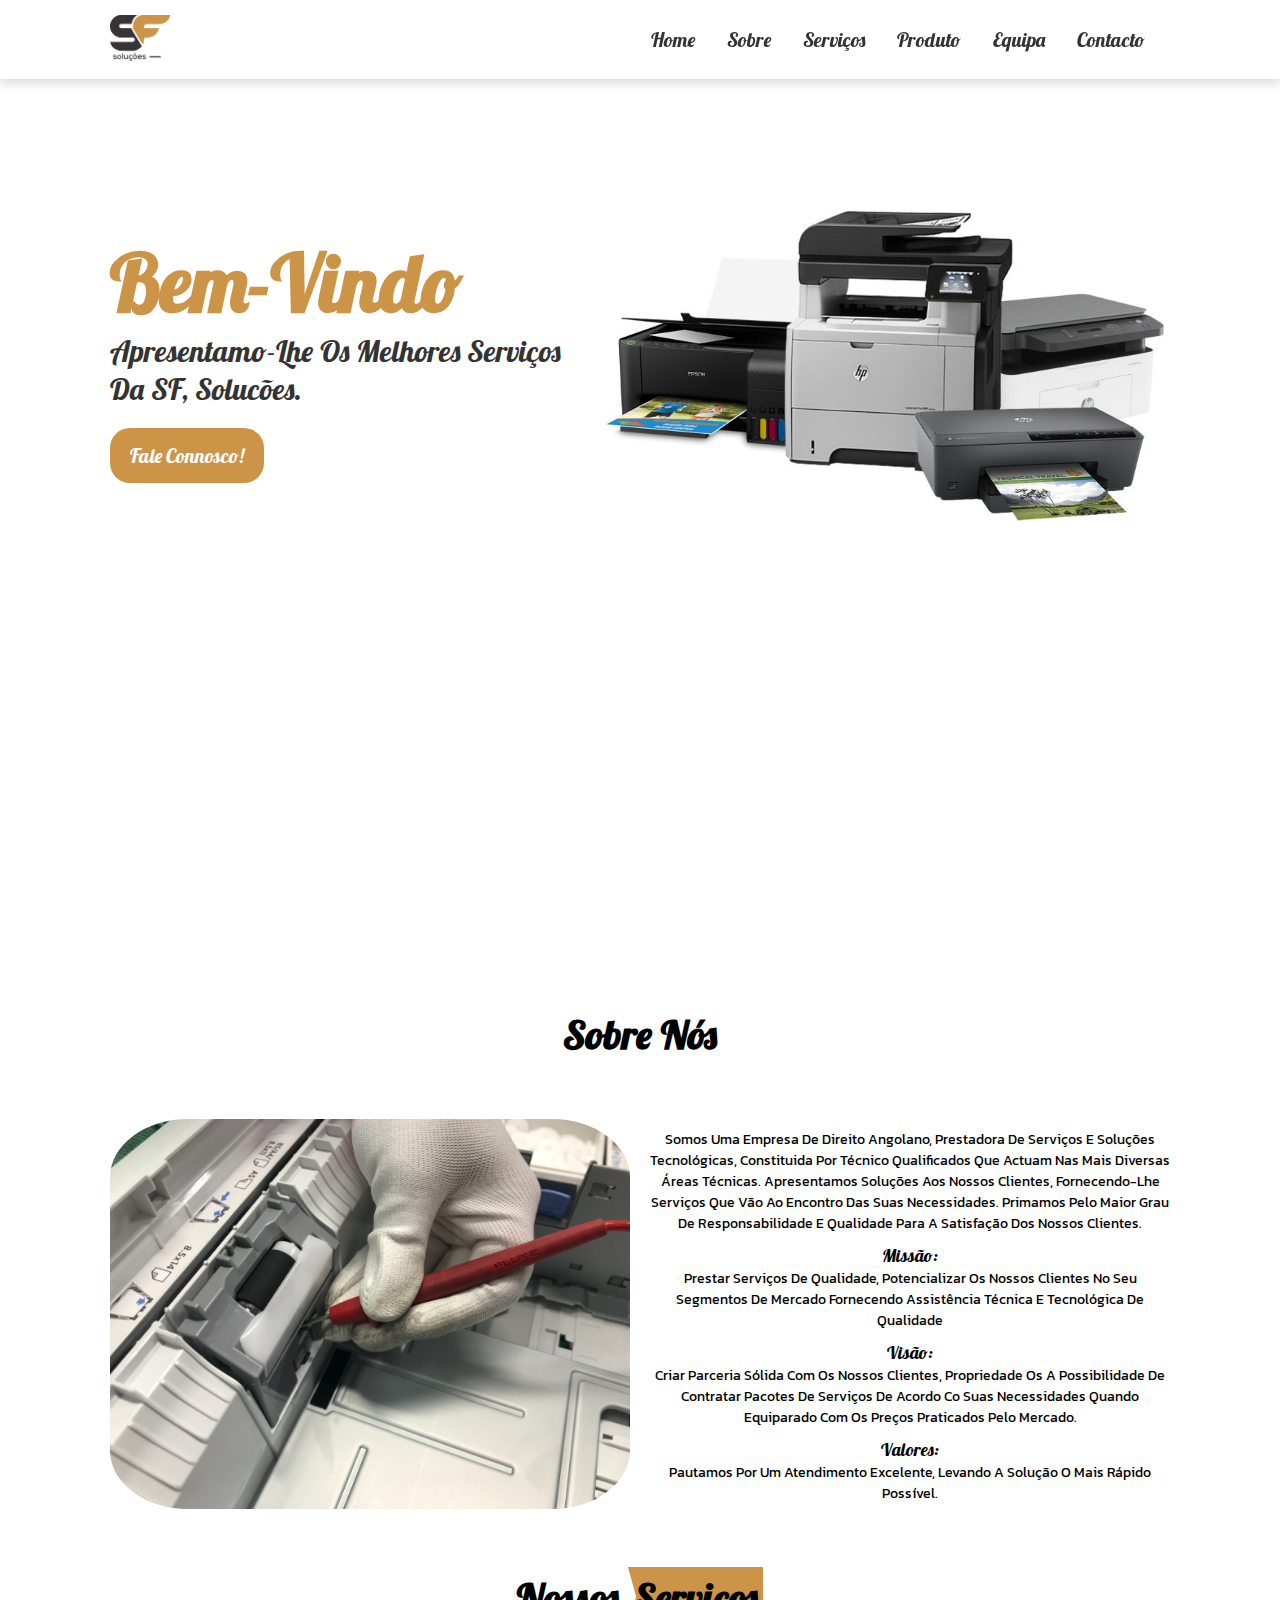
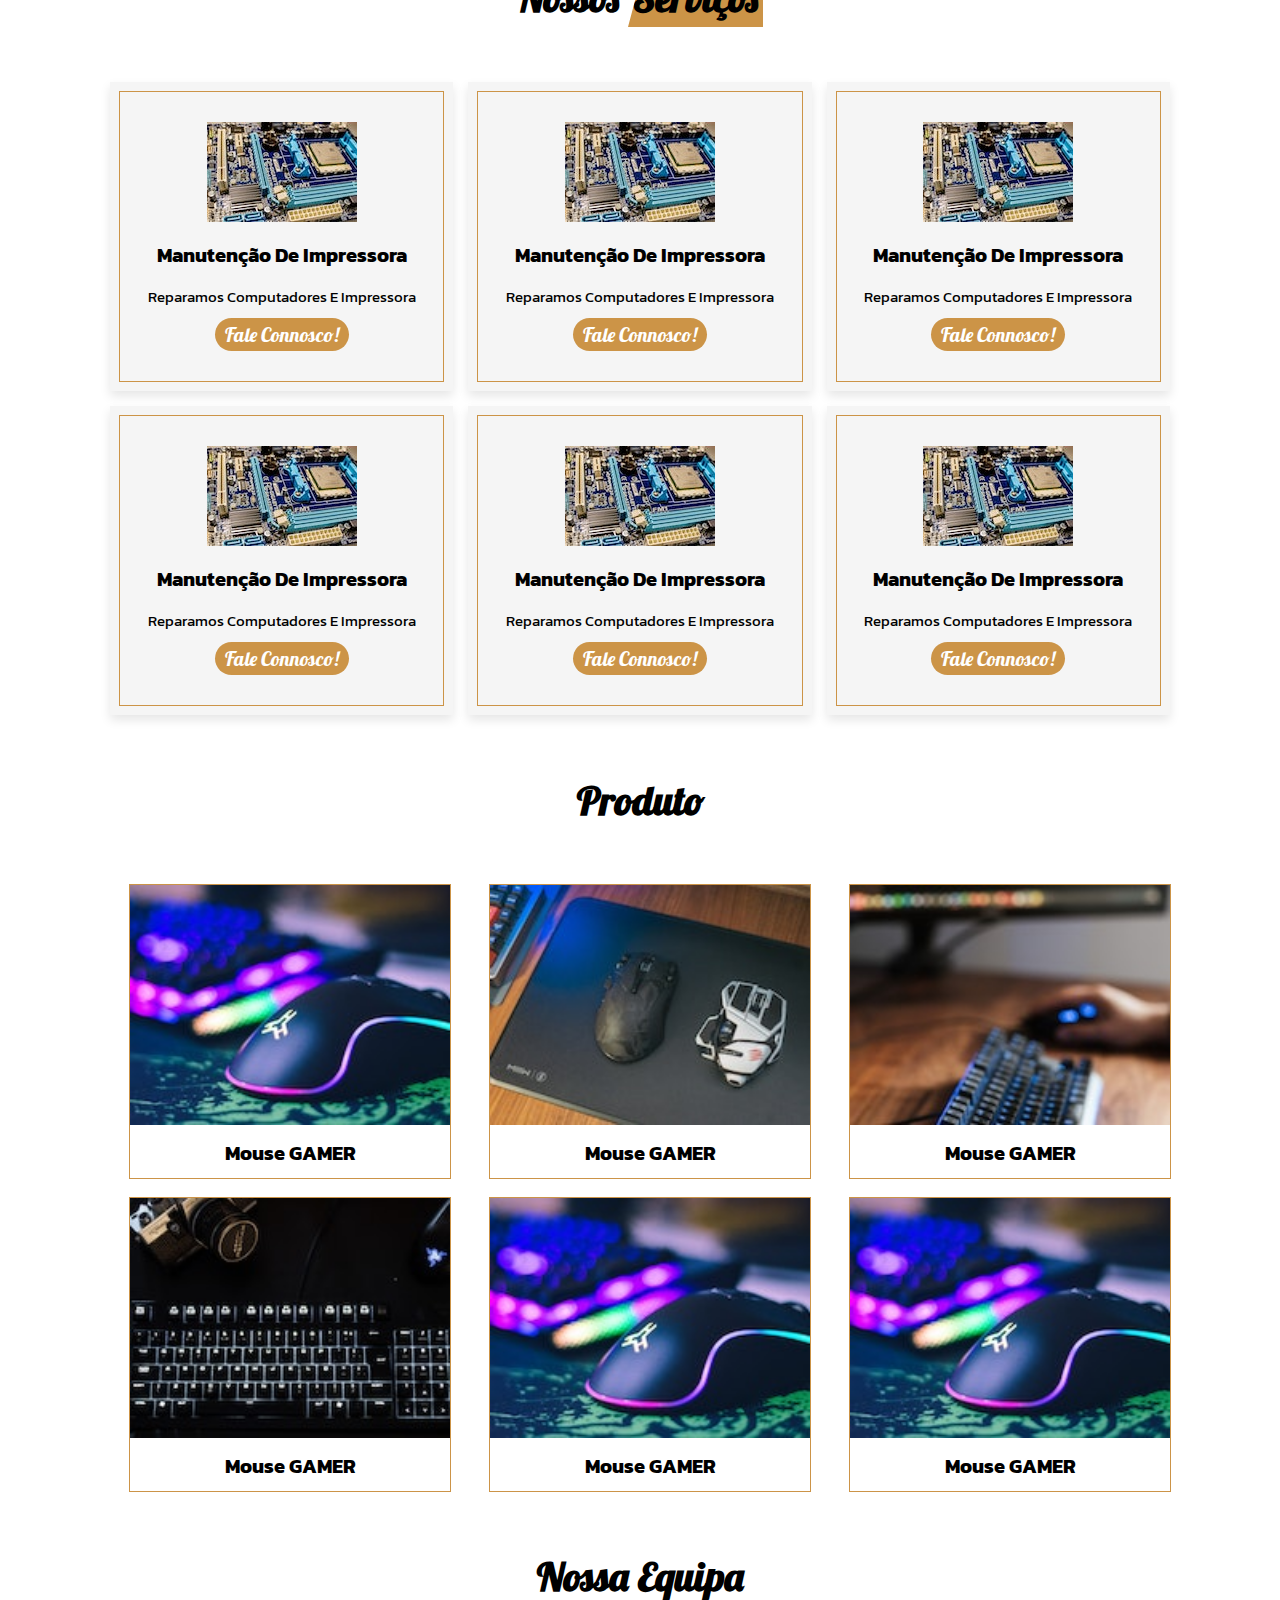
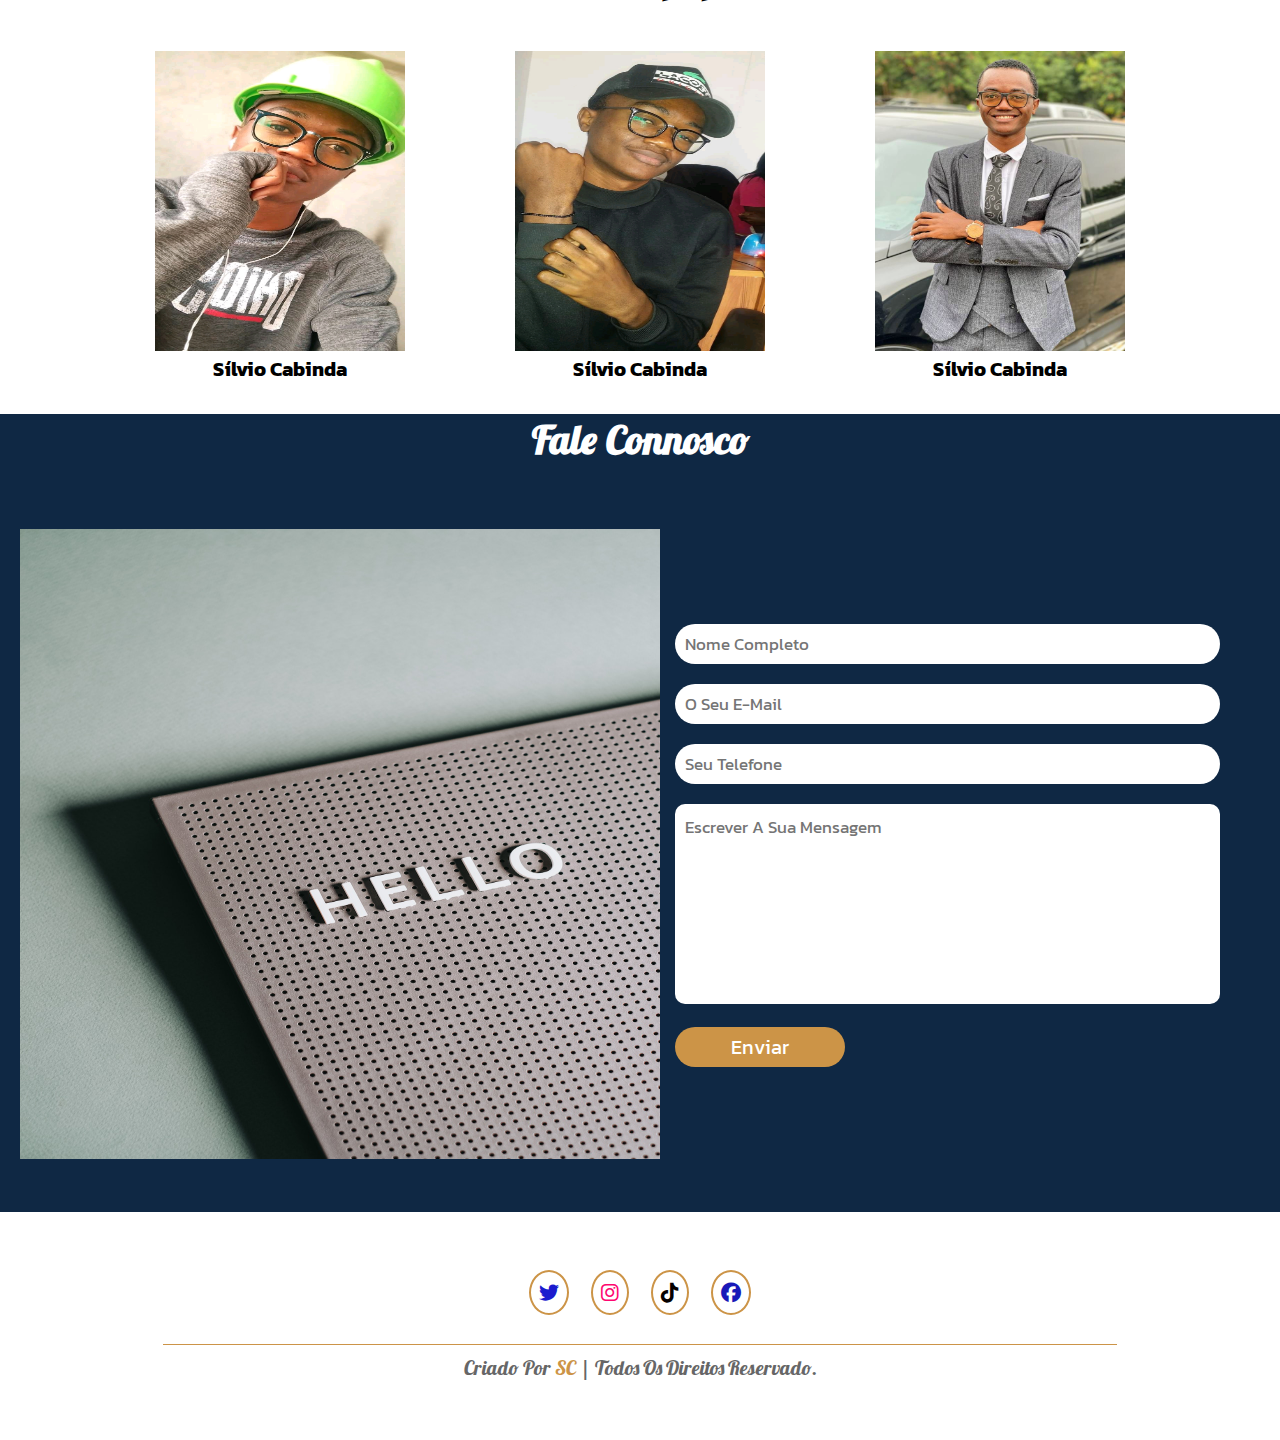
==== index.html @ 0639db9c "renovado" ====
<!DOCTYPE html>
<html lang="pt-br">
<head>
    <meta charset="UTF-8">
    <meta name="viewport" content="width=device-width, initial-scale=1.0">
    <title>SF</title>
    <!--Link para o meu CSS-->
    <link rel="stylesheet" href="style.css">

    <!--link para o meu menu-->
    <link rel="stylesheet" href="https://cdnjs.cloudflare.com/ajax/libs/font-awesome/6.4.2/css/all.min.css">

</head>
<body>
    
<!--Inicio do meu cabeçalho-->
<header class="header">

    <section class="flex">

        <a href="#home"> <img src="img/logo.jpeg" alt="logotipo da empresa"></a>

        <nav class="navbar">
            <a href="#home">Home</a>
            <a href="#sobre">Sobre</a>
            <a href="#servico">Serviços</a>
            <a href="#produto">Produto</a>
            <a href="#equipa">Equipa</a>
            <a href="#contacto">Contacto</a>
        </nav>

        <i id="burguer" class="fa-solid fa-bars"></i>
    </section>

</header>
<!--Fim do meu cabeçalho-->

<!--Inico do meu home-->

<section id="home" class="home">

    <div class="homeb">

        <div class="conteudo">
            <h1>Bem-Vindo</h1>
            <p>Apresentamo-lhe os melhores serviços da SF, solucões.</p>
            <button class="btn">Fale Connosco!</button>
        </div>

        <div class="imagem">
            <img src="img/home.jpg" alt="imagem de impressora">
        </div>
    </div>

</section>

<!--Fim do meu home-->

<!--Início do meu sobre-->

<section id="sobre" class="sobre">

    <h2>Sobre Nós</h2>

    <div class="frase">

        <div class="imagem">
            <img src="img/sobre.jpg" alt="foto de uma impressora">
        </div>
        
        <div class="conteudo">

            <p>
                Somos uma empresa de direito angolano, prestadora de serviços e soluções tecnológicas, constituida por técnico qualificados que actuam nas mais diversas áreas técnicas. Apresentamos soluções aos nossos clientes, fornecendo-lhe serviços que vão ao encontro das suas necessidades. Primamos pelo maior grau de responsabilidade e qualidade para a satisfação dos nossos clientes.
            </p>

            <p>
                <span>missão:</span> <br>Prestar serviços de qualidade, potencializar os nossos clientes no seu segmentos de mercado fornecendo assistência técnica e tecnológica  de qualidade
            </p>

            <p>
                <span>Visão:</span><br> Criar parceria sólida com os nossos clientes, propriedade os a possibilidade de contratar pacotes de serviços de acordo co suas necessidades quando  equiparado com os preços praticados pelo mercado.
            </p>

            <p>
                <span>valores:</span> <br> Pautamos por um atendimento excelente, levando a solução o mais rápido possível.
            </p>
        </div>

    </div>

</section>

<!--Fim do meu sobre-->

<!--Inicio do meu servico-->
<section id="servico" class="servico">

    <h2>Nossos <span>serviços</span></h2>

    <div class="box-container">

        <div class="box">
            <img src="img/placa.jpg" alt="placa de um computador">
            <h3>Manutenção de impressora</h3>
            <p>Reparamos computadores e impressora </p>
            <button>Fale connosco!</button>
        </div>

        <div class="box">
            <img src="img/placa.jpg" alt="placa de um computador">
            <h3>Manutenção de impressora</h3>
            <p>Reparamos computadores e impressora </p>
            <button>Fale connosco!</button>
        </div>

        <div class="box">
            <img src="img/placa.jpg" alt="placa de um computador">
            <h3>Manutenção de impressora</h3>
            <p>Reparamos computadores e impressora </p>
            <button>Fale connosco!</button>
        </div>

        <div class="box">
            <img src="img/placa.jpg" alt="placa de um computador">
            <h3>Manutenção de impressora</h3>
            <p>Reparamos computadores e impressora </p>
            <button>Fale connosco!</button>
        </div>

        <div class="box">
            <img src="img/placa.jpg" alt="placa de um computador">
            <h3>Manutenção de impressora</h3>
            <p>Reparamos computadores e impressora </p>
            <button>Fale connosco!</button>
        </div>

        <div class="box">
            <img src="img/placa.jpg" alt="placa de um computador">
            <h3>Manutenção de impressora</h3>
            <p>Reparamos computadores e impressora </p>
            <button>Fale connosco!</button>
        </div>
    </div>
</section>
<!--Fim do meu servico-->

<!--inicio do meu produto-->
<section id="produto" class="produto">

    <h2>Produto</h2>

    <div class="box-container">

        <div class="box">
            <img src="img/mouse 1.jpg" alt="foto de mouse">
            <h3>Mouse GAMER</h3>
        </div>

        <div class="box">
            <img src="img/mouse 2.jpg" alt="foto de mouse">
            <h3>Mouse GAMER</h3>
        </div>

        <div class="box">
            <img src="img/teclado.jpg" alt="foto de mouse">
            <h3>Mouse GAMER</h3>
        </div>

        <div class="box">
            <img src="img/teclado 1.jpg" alt="foto de mouse">
            <h3>Mouse GAMER</h3>
        </div>

        <div class="box">
            <img src="img/mouse 1.jpg" alt="foto de mouse">
            <h3>Mouse GAMER</h3>
        </div>

        <div class="box">
            <img src="img/mouse 1.jpg" alt="foto de mouse">
            <h3>Mouse GAMER</h3>
        </div>
    </div>
</section>
<!--fim do meu produto-->

<!--inicio da minha equipa-->

<section id="equipa" class="equipa">

    <h2>Nossa Equipa</h2>

    <div class="box-container">

        <div class="box">
            <img src="img/cabinda.jpg" alt="foto do cabinda">
            <h3>Sílvio Cabinda</h3>
        </div>

        <div class="box">
            <img src="img/joao.jpg" alt="foto do cabinda">
            <h3>Sílvio Cabinda</h3>
        </div>

        <div class="box">
            <img src="img/silvio.jpg" alt="foto do cabinda">
            <h3>Sílvio Cabinda</h3>
        </div>
    </div>
</section>
<!--fim da minha equipa-->

<!--inicio do meu contacto-->
<main id="contacto" class="contacto">

    <h2>Fale connosco</h2>

    <div class="box-container">

        <div class="imagem">
            <img src="img/hello.jpg" alt="foto de olá">
        </div>

        <div class="fale">

            <form action="">
                <input type="text" name="nome" placeholder="Nome completo" autocomplete="off">
                <input type="email" name="e-mail" placeholder="o seu e-mail" autocomplete="off">
                <input type="number" name="numero" placeholder="seu telefone" autocomplete="0ff">
                <textarea name="mensagem" cols="30" rows="10" placeholder="escrever a sua mensagem" autocomplete="off"></textarea>
                <input type="submit" value="enviar">
            </form>

        </div>
    </div>
</main>
<!--fim do meu contacto-->

<section class="footer">

    <div class="icons">
        <a href="#"><i class="fa-brands fa-twitter"></i></a>
        <a href="#"><i class="fa-brands fa-instagram"></i></a>
        <a href="#"><i class="fa-brands fa-tiktok"></i></a>
        <a href="#"><i class="fa-brands fa-facebook"></i></a>
    </div>
    
    <div class="credito">Criado por <span>SC</span> | Todos os direitos reservado.</div>
</section>


















    <!--Link para o javascript-->
    <script src="js/script.js"></script>
</body>
</html>
---- style.css ----
@charset "UTF-8";

@import url('https://fonts.googleapis.com/css2?family=Kanit:ital,wght@0,400;1,300&family=Lobster&family=Merienda:wght@700&family=Pacifico&family=Poppins:wght@300&display=swap');

:root {
    --preto: #333;
    --castanho: #cc9447;
    --branco: #ffffff;
    --border: .2rem solid var(--castanho);
    --ciba: .3rem solid var(--preto);
    --sombra: 0 .5rem 1rem rgba(0, 0, 0, 0.137);
}

* {
    margin: 0; padding: 0;
    box-sizing: border-box;
    outline: none; border: none;
    text-decoration: none;
    text-transform: capitalize;
    font-family: 'Lobster', cursive;
}

*::selection {
    background-color: var(--castanho);
    color: var(--branco);
}

::-webkit-scrollbar {
    height: 2rem;
    width: 1rem;
}

::-webkit-scrollbar-track {
    background-color: transparent;
}

::-webkit-scrollbar-thumb {
    background-color: var(--branco);
}

html {
    font-size: 62.5%;
    overflow-x: hidden;
    scroll-behavior: smooth;
    scroll-padding-top: 6rem;
}

section {
    padding: 3rem 2rem;
    max-width: 1100px;
    margin: 0 auto;
}

.btn {
    display: block;
    background-color: var(--castanho);
    padding: 1.5rem 2rem;
    font-size: 2rem;
    text-align: center;
    margin-top: 2rem;
    cursor: pointer;
}

.btn:hover {
    background-color: var(--branco);
}

.header {
    position: sticky;
    top: 0; left: 0; right: 0;
    background-color: var(--branco);
    box-shadow: var(--sombra);
    z-index: 1111;
}

.header .flex {
    display: flex;
    align-items: center;
    justify-content: space-between;
    position: relative;
    padding: 1.5rem 2rem;
}

.header .flex a img {
    height: 4.6rem;
}

.header .flex .navbar a {
    color: var(--preto);
    font-size: 2rem;
    margin-right: 2rem;
    padding: .5rem;
}

.header .flex .navbar a:hover {
    text-decoration: underline;
    transition: .2s linear ;
    color: var(--castanho);
}

#burguer {
    display: none;
    font-size: 2.4rem;
    cursor: pointer;
    color: var(--preto);
    transition: 2s all;
}

.home {
    height: 100vh;
}

.home .homeb {
    display: flex;
    flex-wrap: wrap;
    gap: 1.5rem;
    align-items: center;
}

.home .homeb .conteudo {
    flex: 1 1 40rem;
    padding-top: 7.5rem;
}

.home .homeb .conteudo h1 {
    color: var(--castanho);
    font-size: 8rem;
}

.home .homeb .conteudo p {
    color: var(--preto);
    font-size: 3rem;
}

.home .homeb .imagem {
    flex: 1 1 50rem;
    padding-top: 7.5rem;
}

.home .homeb .imagem img {
    margin-top: 2rem;
    width: 100%;
    animation: float 4s linear infinite;
}

@keyframes float {
    0%, 100%{
        transform: translateY(0rem);
    }
    50% {
        transform: translateY(3rem);
    }
}

.icon a:nth-child(3) {
    color: #050000;
}

.home .icon a:hover {
    color: var(--castanho);
}

.sobre .frase {
    display: flex;
    flex-wrap: wrap;
    text-align: center;
    gap: 2rem;
}

.sobre h2 {
    text-align: center;
    font-size: 4rem;
    margin-top: 0;
    margin-bottom: 6rem;
}

.sobre .frase .imagem {
    flex: 1 1 40rem;
}

.sobre .frase .imagem img {
    width: 100%;
    border-radius: 15%;
}

.sobre .frase .conteudo {
    flex: 1 1 40rem;
}

.sobre .frase .conteudo p {
    margin-top: 1rem;
    font-size: 1.4rem;
    font-family: 'Kanit', sans-serif;
}

.sobre .frase .conteudo p span {
    font-weight: 300;
    font-size: 1.8rem;
}

.servico h2 {
    text-align: center;
    font-size: 4rem;
    margin-top: 0;
    margin-bottom: 6rem;
}

.servico h2 span {
    background-color: var(--castanho);
    padding: .5rem;
    clip-path: polygon(100% 0, 100% 50%, 100% 100%, 0 100%, 6% 49%, 0 0);
}

.servico .box-container {
    display: grid;
    grid-template-columns: repeat(auto-fit, minmax(30rem, 1fr));
    gap: 1.5rem
}

.servico .box-container .box {
    padding: 3rem 2rem;
    background-color: whitesmoke;
    outline: .1rem solid var(--castanho);
    outline-offset: -1rem;
    text-align: center;
    box-shadow: 0 .5rem 1rem rgba(0,0,0,0.1);
    padding: 4rem 3rem;
}

.servico .box-container .box:hover {
    outline: .2rem solid var(--preto);
    outline-offset: 0rem;
    border-radius: 1rem;
}

.servico .box-container .box img {
    font-size: .5rem;
}

.servico .box-container .box h3 {
    font-size: 2rem;
    font-family: 'Kanit', sans-serif;
    margin: 1.5rem 0;
}

.servico .box-container .box p {
    font-size: 1.5rem;
    font-family: 'Kanit', sans-serif;
}

button {
    display: inline-block;
    border: none;
    margin-top: 1rem;
    background-color: var(--castanho);
    font-size: 2rem;
    padding: .4rem 1rem;
    cursor: pointer;
    color: var(--branco);
    border-radius: 2rem;
}

button:hover {
    color: var(--preto);
    background-color: var(--branco);
}

.produto h2 {
    text-align: center;
    font-size: 4rem;
    margin-top: 0;
    margin-bottom: 6rem;
}

.produto .box-container {
    display: grid;
    grid-template-columns: repeat(auto-fit, minmax(30rem, 1fr));
    text-align: center;
    gap: 2rem;
}

.produto .box-container .box {
    margin-left: 2rem;
    outline: .1rem solid var(--castanho);
}

.produto .box-container .box:hover {
    height: 100%;
}

.produto .box-container .box img {
    width: 100%;
}

.produto .box-container .box h3 {
    margin: 1rem;
    font-size: 2rem;
    font-family: 'Kanit', sans-serif;
}

.equipa h2 {
    text-align: center;
    font-size: 4rem;
    margin-top: 0;
    margin-bottom: 5rem;
}

.equipa .box-container {
    display: grid;
    grid-template-columns: repeat(auto-fill, minmax(30rem, 1fr));
    text-align: center;
    gap: 2rem;
}

.equipa .box-container .box img {
    font-size: 3rem;
    height: 30rem;
    width: 25rem;
}

.equipa .box-container .box h3 {
    font-size: 2rem;
    font-family: 'Kanit', sans-serif;
}

.contacto {
    background: #0f2844;
    width: 100%;
}

.contacto h2 {
    text-align: center;
    font-size: 4rem;
    margin-top: 0;
    margin-bottom: 1.5rem;
    color: var(--branco);
}

.contacto .box-container {
    display: flex;
    align-items: center;
    justify-content: center;
    padding: 5rem 0;
    margin-left: 2rem;
    gap: 1.5rem;
}

.contacto .box-container .imagem img {
    height: 70vh;
    width: 50vw;
}

.contacto .box-container .fale {
    width: 50%;
    padding-right: 6rem;
}

.contacto .box-container .fale input, textarea {
    height: 4rem;
    width: 100%;
    background: var(--branco);
    border: none;
    border-radius: 5rem;
    padding: 0 1rem;
    margin: 1rem 0;
    color: var(--castanho);
    font-size: 1.7rem;
    font-family: 'Kanit', sans-serif;
    transition: .2s linear;
}

.contacto .box-container .fale input:focus, textarea:focus {
    border: .2rem solid var(--castanho);
}

.contacto .box-container .fale textarea {
    height: 20rem;
    border-radius: 1rem;
    padding: 1rem;
    resize: none;
}

.contacto .box-container .fale input[type="submit"] {
    width: 17rem;
    background-color: var(--castanho);
    color: var(--branco);
    font-size: 2rem;
    transition: .2s;
    cursor: pointer;
    text-align: center;
}

.footer {
    text-align: center;
}

.footer .icons {
    padding: 3rem 0;
}

.footer .icons a {
    height: 4.5rem;
    width: 4.5rem;
    line-height: 4.2rem;
    text-align: center;
    border-radius: 50%;
    color: var(--castanho);
    border: .2rem solid var(--castanho);
    font-size: 2rem;
    margin: 0 1rem;
    padding: .8rem;
    transition: .2s linear;
}

.footer .icons a:nth-child(1) {
    color: #1b1bce;
}

.footer .icons a:nth-child(2) {
    color: #fe066f;
}

.footer .icons a:nth-child(3) {
    color: #050000;
}

.footer .icons a:nth-child(4) {
    color: #1919b8;
}

.footer .credito {
    font-size: 2rem;
    border-top: .1rem solid var(--castanho);
    margin: 0 auto;
    margin-bottom: 2rem;
    color: #666;
    width: 90%;
    padding: 1rem 0;
}

.footer .credito span {
    color: var(--castanho);
    font-size: 2rem;
}

@media (max-width: 980px) {

    html {
        font-size: 55%;
    }
}

@media (max-width: 700px) {

    #burguer {
        display: block;
        transition: .2s all linear;
    }

    #burguer.fa-times {
        transform: rotate(180deg);
    }

    .header .flex .navbar {
        position: absolute;
        top: 99%; right: 0; left: 0;
        border-top: var(--ciba);
        border-bottom: var(--ciba);
        background-color: var(--castanho);
        height: 100vh;
        clip-path: polygon(0 0, 100% 0, 100% 0, 0 0);
        transition: .2s all linear;
    }

    .header .flex .navbar.active {
        clip-path: polygon(0 0, 100% 0, 100% 100%, 0% 100%);
    }

    .header .flex .navbar a {
        display: block;
        margin: 5.5rem;
        font-size: 2.5rem;
        text-align: right;
    }

    .header .flex .navbar a:hover {
        color: var(--branco);
    }

    .contacto .box-container {
        flex-flow: column;
    }

    .contacto .box-container .imagem img {
        height: 50vh;
        width: 90vw;
    }

    .contacto .box-container .fale {
        width: 90%;
        padding: 0;
    }

    .home .homeb {
    display: flex;
    gap: 0rem;
    align-items: center;
    justify-content: center;
    }

    .home .homeb .conteudo {
    flex: 1 1 40rem;
    padding-top: 2rem;
    margin-top: 0;
}

.home .homeb .conteudo h1 {
    color: var(--castanho);
    font-size: 8rem;
}

.home .homeb .conteudo p {
    color: var(--preto);
    font-size: 3rem;
}

.home .homeb .imagem {
    flex: 1 1 50rem;
    padding-top: 2rem;
}

.home .homeb .imagem img {
    margin-top: 5rem;
    font-size: .1rem;
    width: 100%;
    animation: float 4s linear infinite;
}
}

@media (max-width: 480px) {

    html {
        font-size: 50%;
    }
}
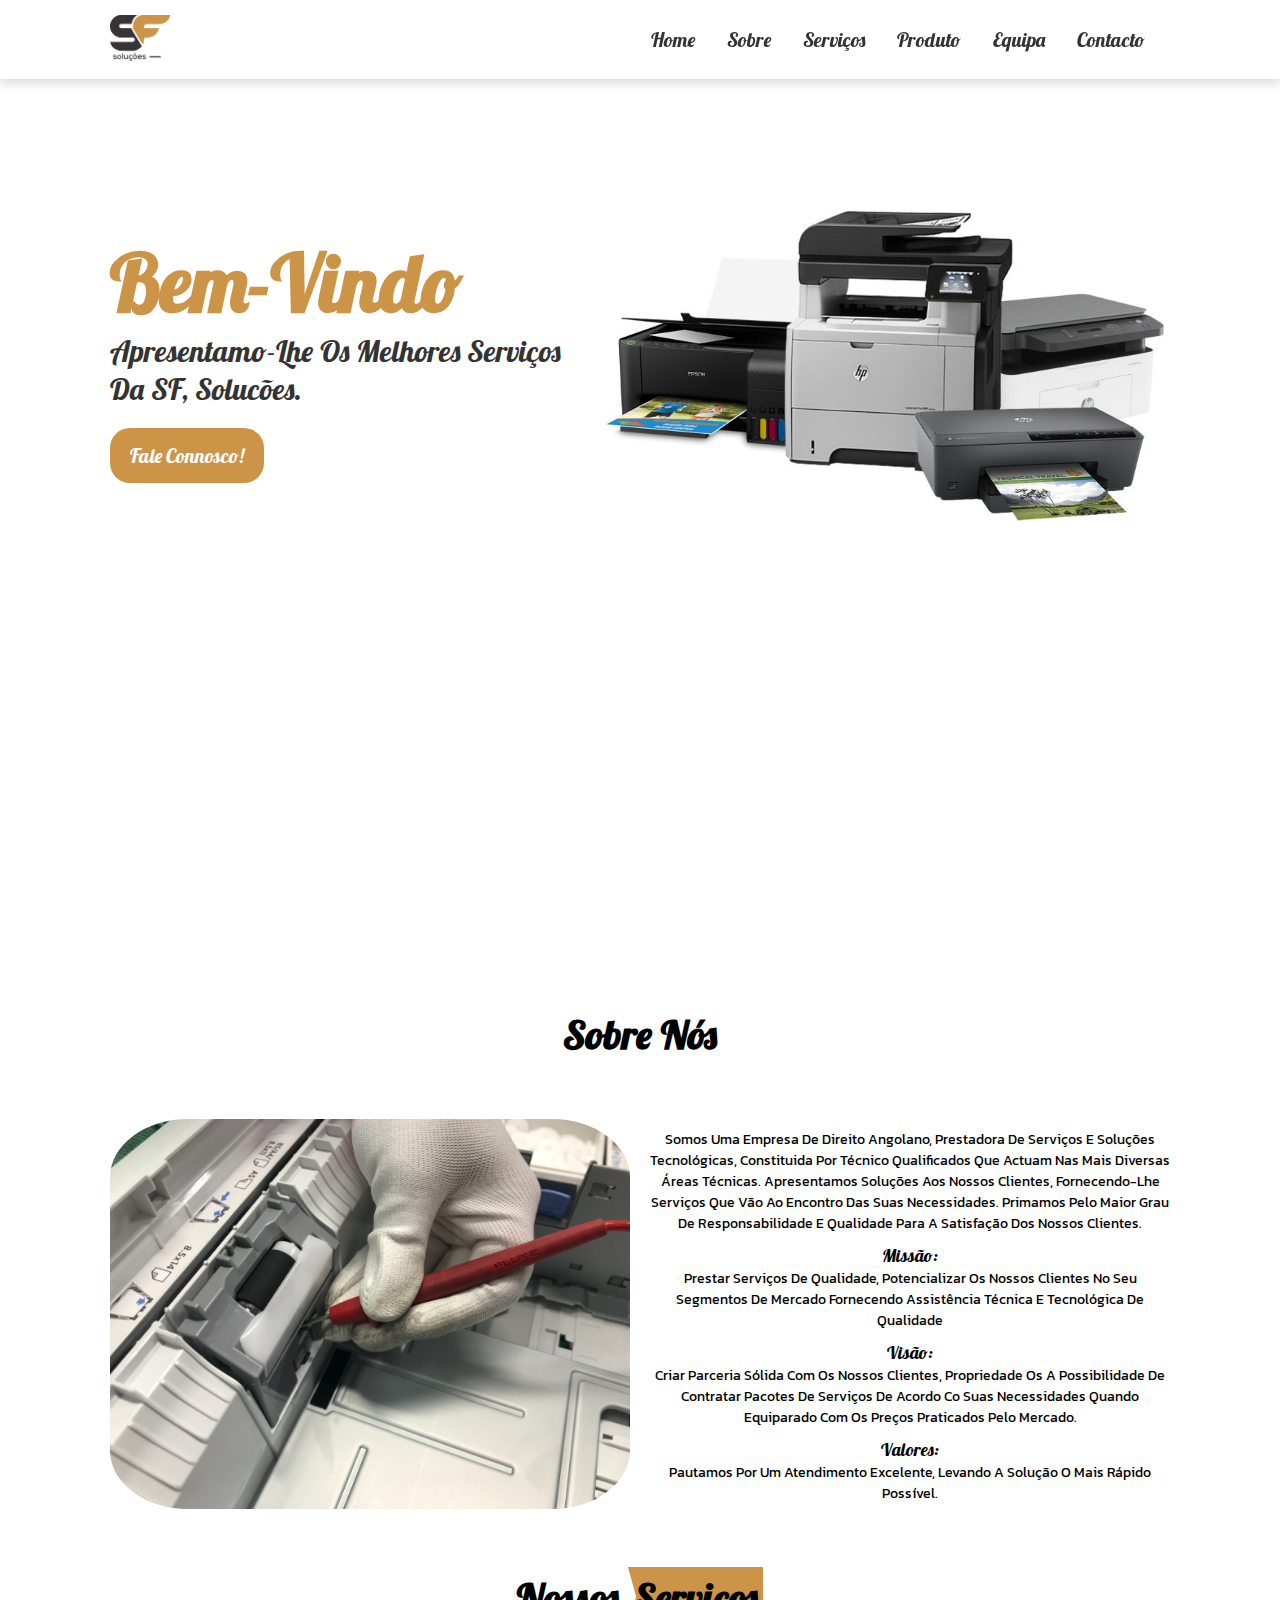
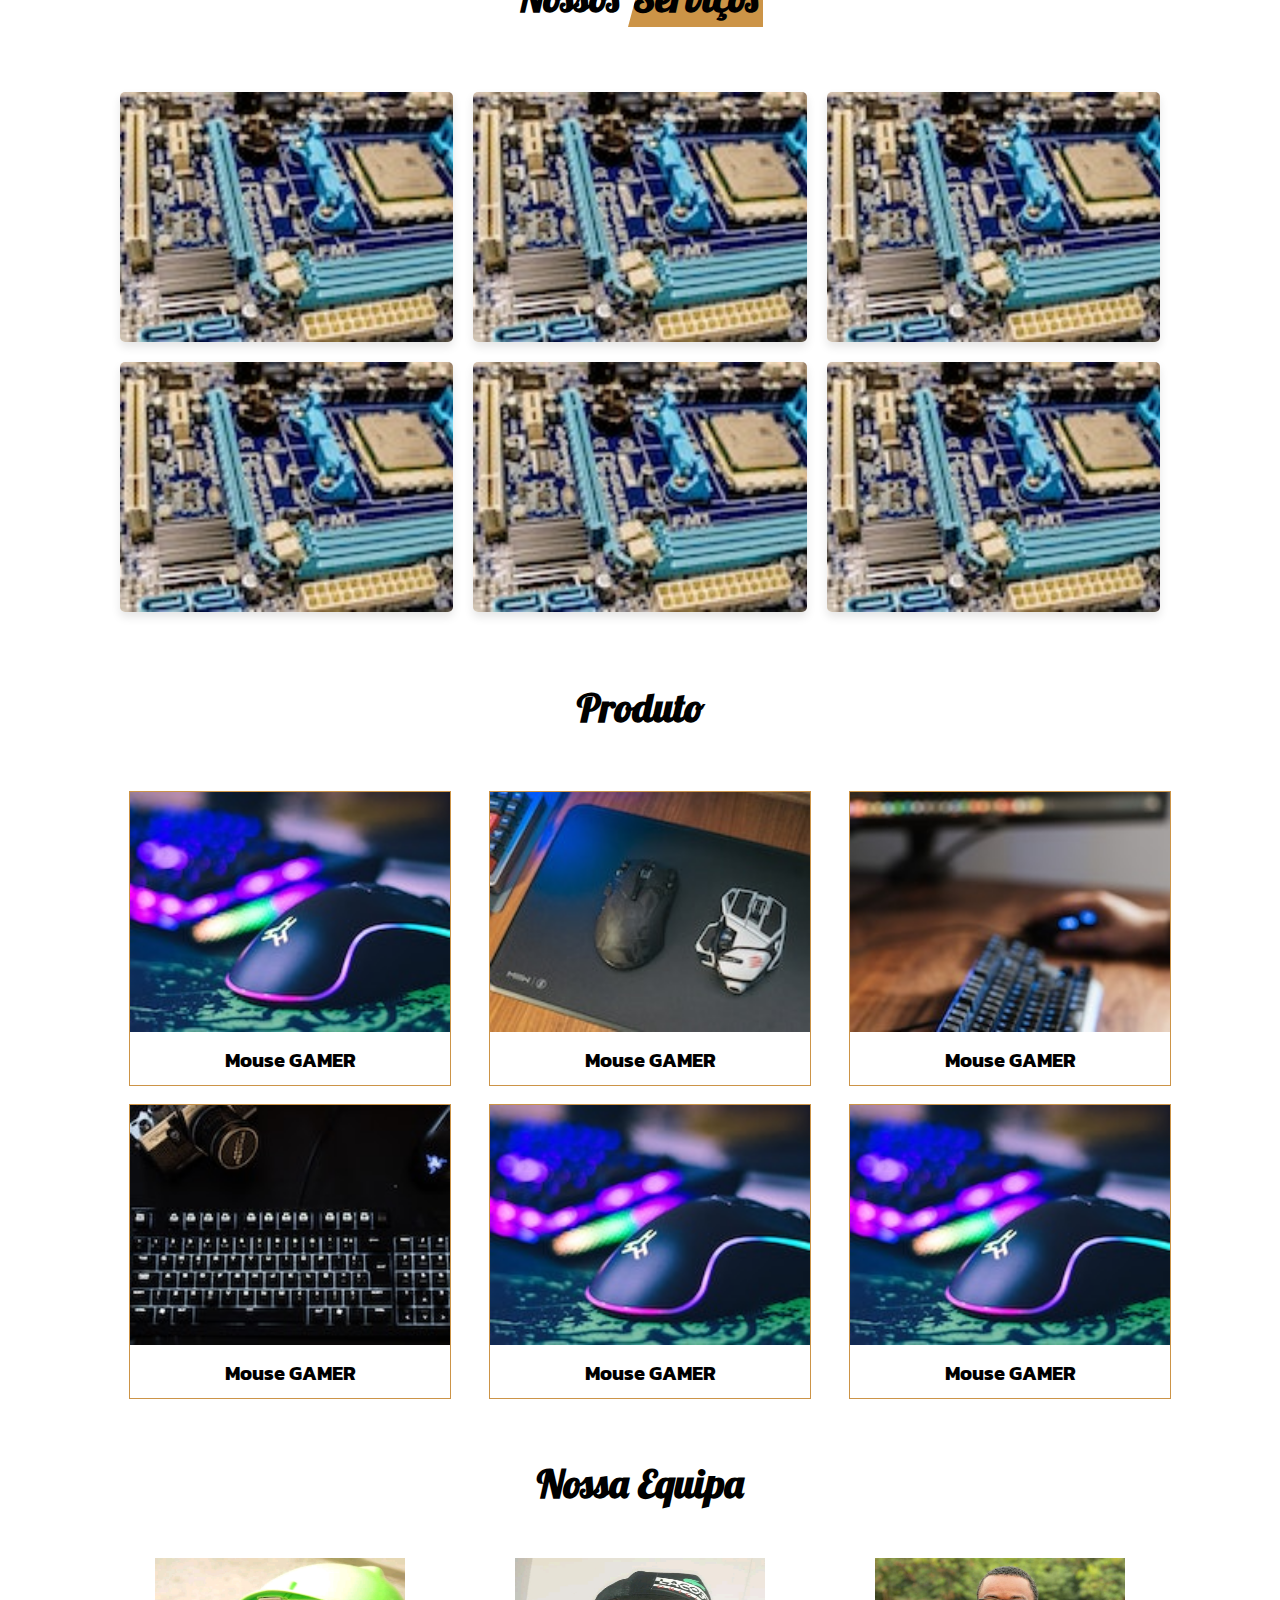
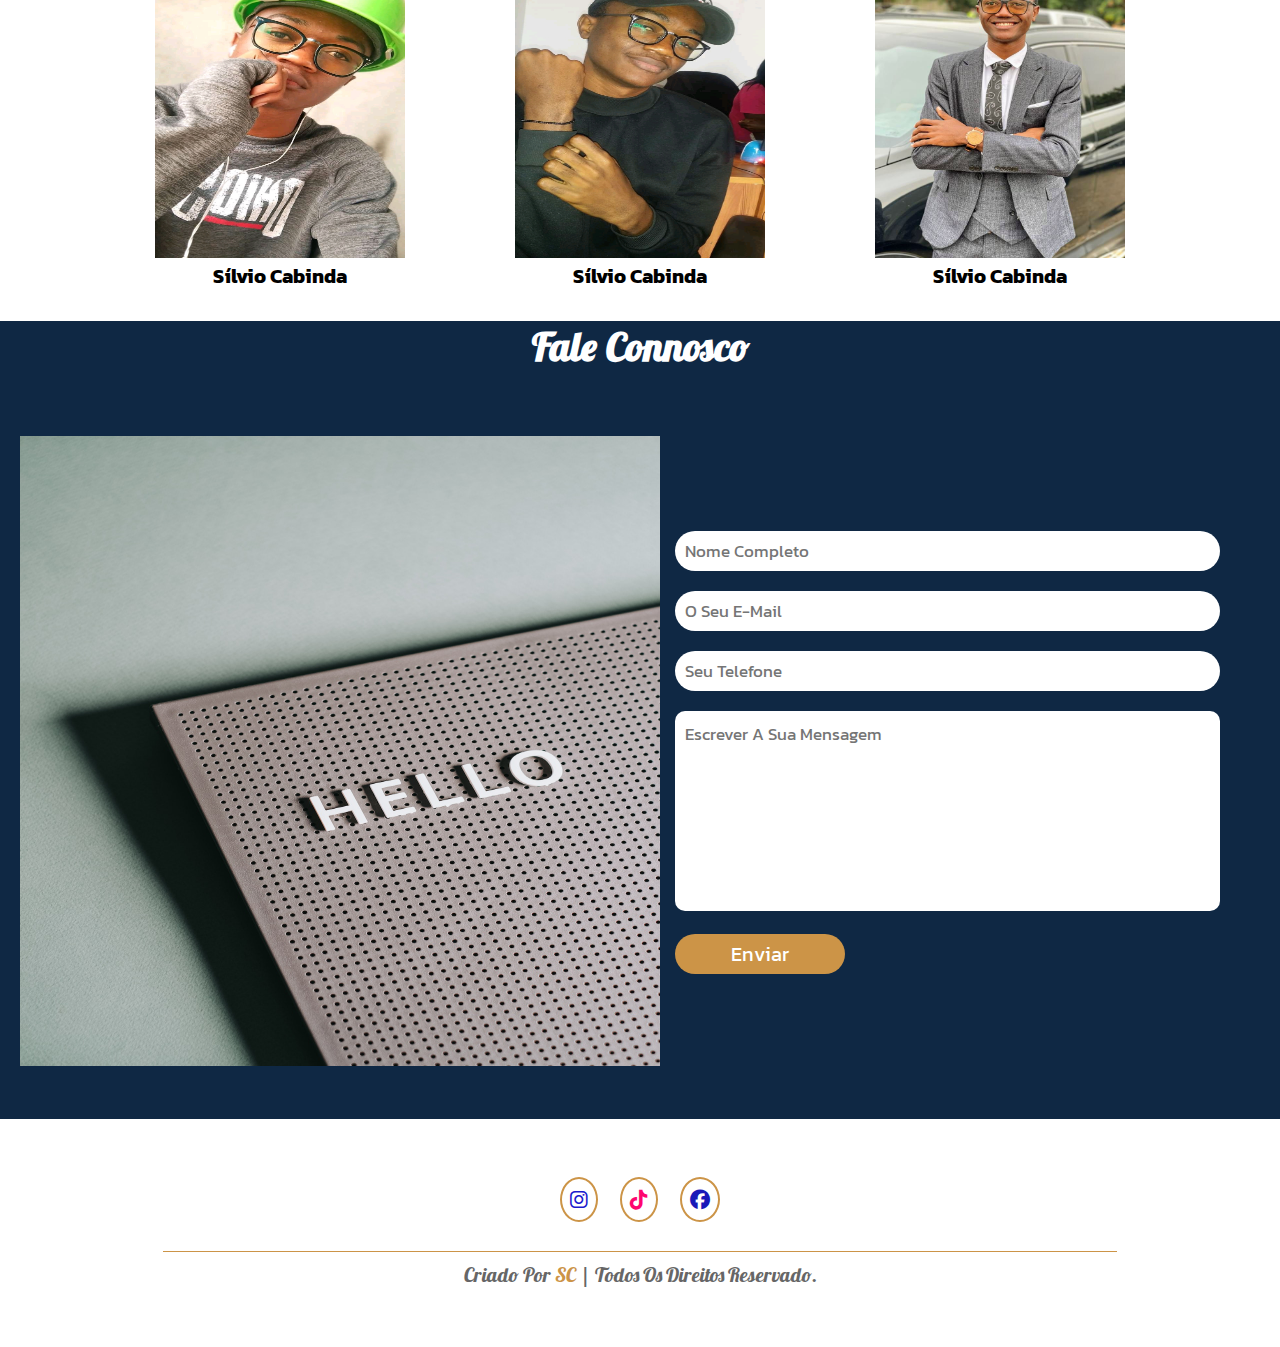
==== commit 9f57d16c: "mudança nos serviços" ====
--- a/index.html
+++ b/index.html
@@ -101,47 +101,61 @@
     <div class="box-container">
 
         <div class="box">
-            <img src="img/placa.jpg" alt="placa de um computador">
-            <h3>Manutenção de impressora</h3>
-            <p>Reparamos computadores e impressora </p>
-            <button>Fale connosco!</button>
-        </div>
-
-        <div class="box">
-            <img src="img/placa.jpg" alt="placa de um computador">
-            <h3>Manutenção de impressora</h3>
-            <p>Reparamos computadores e impressora </p>
-            <button>Fale connosco!</button>
-        </div>
-
-        <div class="box">
-            <img src="img/placa.jpg" alt="placa de um computador">
-            <h3>Manutenção de impressora</h3>
-            <p>Reparamos computadores e impressora </p>
-            <button>Fale connosco!</button>
-        </div>
-
-        <div class="box">
-            <img src="img/placa.jpg" alt="placa de um computador">
-            <h3>Manutenção de impressora</h3>
-            <p>Reparamos computadores e impressora </p>
-            <button>Fale connosco!</button>
-        </div>
-
-        <div class="box">
-            <img src="img/placa.jpg" alt="placa de um computador">
-            <h3>Manutenção de impressora</h3>
-            <p>Reparamos computadores e impressora </p>
-            <button>Fale connosco!</button>
-        </div>
-
-        <div class="box">
-            <img src="img/placa.jpg" alt="placa de um computador">
-            <h3>Manutenção de impressora</h3>
-            <p>Reparamos computadores e impressora </p>
-            <button>Fale connosco!</button>
-        </div>
-    </div>
+            <img src="img/placa.jpg" alt="foto de planca">
+            <div class="info">
+                <h3>Manunteção de impressora</h3>
+                <p>Reparamos computar e impressora</p>
+                <button>fale connosco</button>
+            </div>
+        </div>
+
+        <div class="box">
+            <img src="img/placa.jpg" alt="foto de planca">
+            <div class="info">
+                <h3>Manunteção de impressora</h3>
+                <p>Reparamos computar e impressora</p>
+                <button>fale connosco</button>
+            </div>
+        </div>
+
+        <div class="box">
+            <img src="img/placa.jpg" alt="foto de planca">
+            <div class="info">
+                <h3>Manunteção de impressora</h3>
+                <p>Reparamos computar e impressora</p>
+                <button>fale connosco</button>
+            </div>
+        </div>
+
+        <div class="box">
+            <img src="img/placa.jpg" alt="foto de planca">
+            <div class="info">
+                <h3>Manunteção de impressora</h3>
+                <p>Reparamos computar e impressora</p>
+                <button>fale connosco</button>
+            </div>
+        </div>
+
+        <div class="box">
+            <img src="img/placa.jpg" alt="foto de planca">
+            <div class="info">
+                <h3>Manunteção de impressora</h3>
+                <p>Reparamos computar e impressora</p>
+                <button>fale connosco</button>
+            </div>
+        </div>
+
+        <div class="box">
+            <img src="img/placa.jpg" alt="foto de planca">
+            <div class="info">
+                <h3>Manunteção de impressora</h3>
+                <p>Reparamos computar e impressora</p>
+                <button>fale connosco</button>
+            </div>
+        </div>
+        
+    </div>
+
 </section>
 <!--Fim do meu servico-->
 
@@ -240,10 +254,9 @@
 <section class="footer">
 
     <div class="icons">
-        <a href="#"><i class="fa-brands fa-twitter"></i></a>
-        <a href="#"><i class="fa-brands fa-instagram"></i></a>
-        <a href="#"><i class="fa-brands fa-tiktok"></i></a>
-        <a href="#"><i class="fa-brands fa-facebook"></i></a>
+        <a href="https://instagram.com/s.f_solucoes?igshid=MzMyNGUyNmU2YQ%3D%3D&utm_source=qr" target="_blank"><i class="fa-brands fa-instagram"></i></a>
+        <a href="https://www.tiktok.com/@sf.solucoes?_t=8ga8n2IQDxu&_r=1"><i class="fa-brands fa-tiktok" target="_blank"></i></a>
+        <a href="https://www.facebook.com/profile.php?id=100087322959905&mibextid=2JQ9oc"><i class="fa-brands fa-facebook" target="_blank"></i></a>
     </div>
     
     <div class="credito">Criado por <span>SC</span> | Todos os direitos reservado.</div>
--- a/style.css
+++ b/style.css
@@ -212,40 +212,69 @@
 }
 
 .servico .box-container {
-    display: grid;
-    grid-template-columns: repeat(auto-fit, minmax(30rem, 1fr));
-    gap: 1.5rem
+    display: flex;
+    align-items: center;
+    justify-content: center;
+    flex-wrap: wrap;
 }
 
 .servico .box-container .box {
-    padding: 3rem 2rem;
-    background-color: whitesmoke;
-    outline: .1rem solid var(--castanho);
+    flex: 1 1 30rem;
+    margin: 1rem;
     outline-offset: -1rem;
-    text-align: center;
     box-shadow: 0 .5rem 1rem rgba(0,0,0,0.1);
-    padding: 4rem 3rem;
+    overflow: hidden;
+    position: relative;
+    border-radius: .5rem;
+    height: 25rem;
 }
 
 .servico .box-container .box:hover {
-    outline: .2rem solid var(--preto);
+    outline: .2rem solid var(--castanho);
     outline-offset: 0rem;
     border-radius: 1rem;
 }
 
 .servico .box-container .box img {
-    font-size: .5rem;
-}
-
-.servico .box-container .box h3 {
-    font-size: 2rem;
+    height: 100%;
+    width: 100%;
+    object-fit: cover;
+}
+
+.servico .box-container .box .info {
+    display: flex;
+    flex-flow: column;
+    align-items: center;
+    justify-content: center;
+    position: absolute;
+    top: 0; left: 0;
+    height: 100%;
+    width: 100%;
+    background: rgba(255,255,255,.7);
+    text-align: center;
+    transform: scale(1.3);
+    opacity: 0;
+}
+
+.servico .box-container .box:hover .info {
+    transform: scale(1);
+    opacity: 1;
+}
+
+.servico .box-container .box:hover img {
+    transform: scale(1.3);
+}
+
+.servico .box-container .box .info h3 {
+    font-size: 2.5rem;
     font-family: 'Kanit', sans-serif;
-    margin: 1.5rem 0;
-}
-
-.servico .box-container .box p {
-    font-size: 1.5rem;
-    font-family: 'Kanit', sans-serif;
+    color: var(--preto);
+}
+
+.servico .box-container .box .info p {
+    font-size: 1.7rem;
+    color: #333;
+    padding: 1rem;
 }
 
 button {
@@ -421,7 +450,7 @@
 }
 
 .footer .icons a:nth-child(3) {
-    color: #050000;
+    color: #1919b8;
 }
 
 .footer .icons a:nth-child(4) {
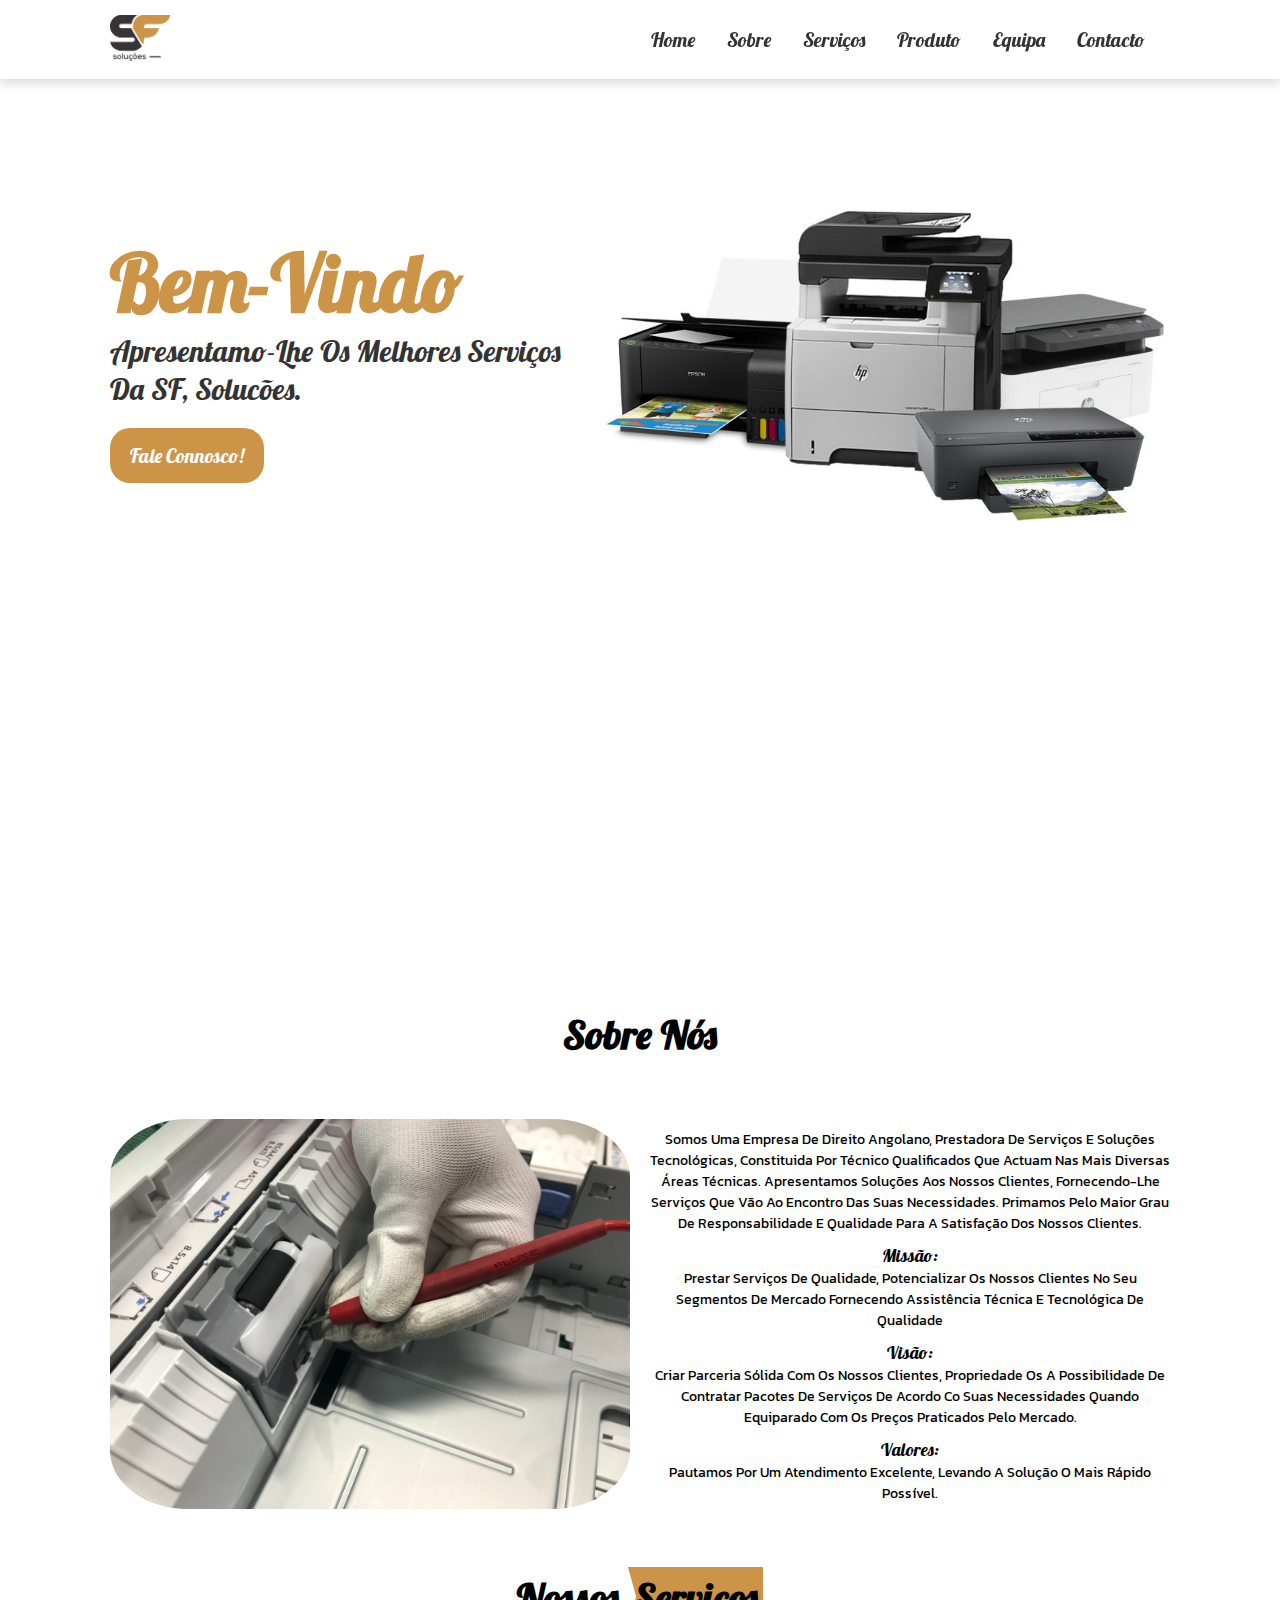
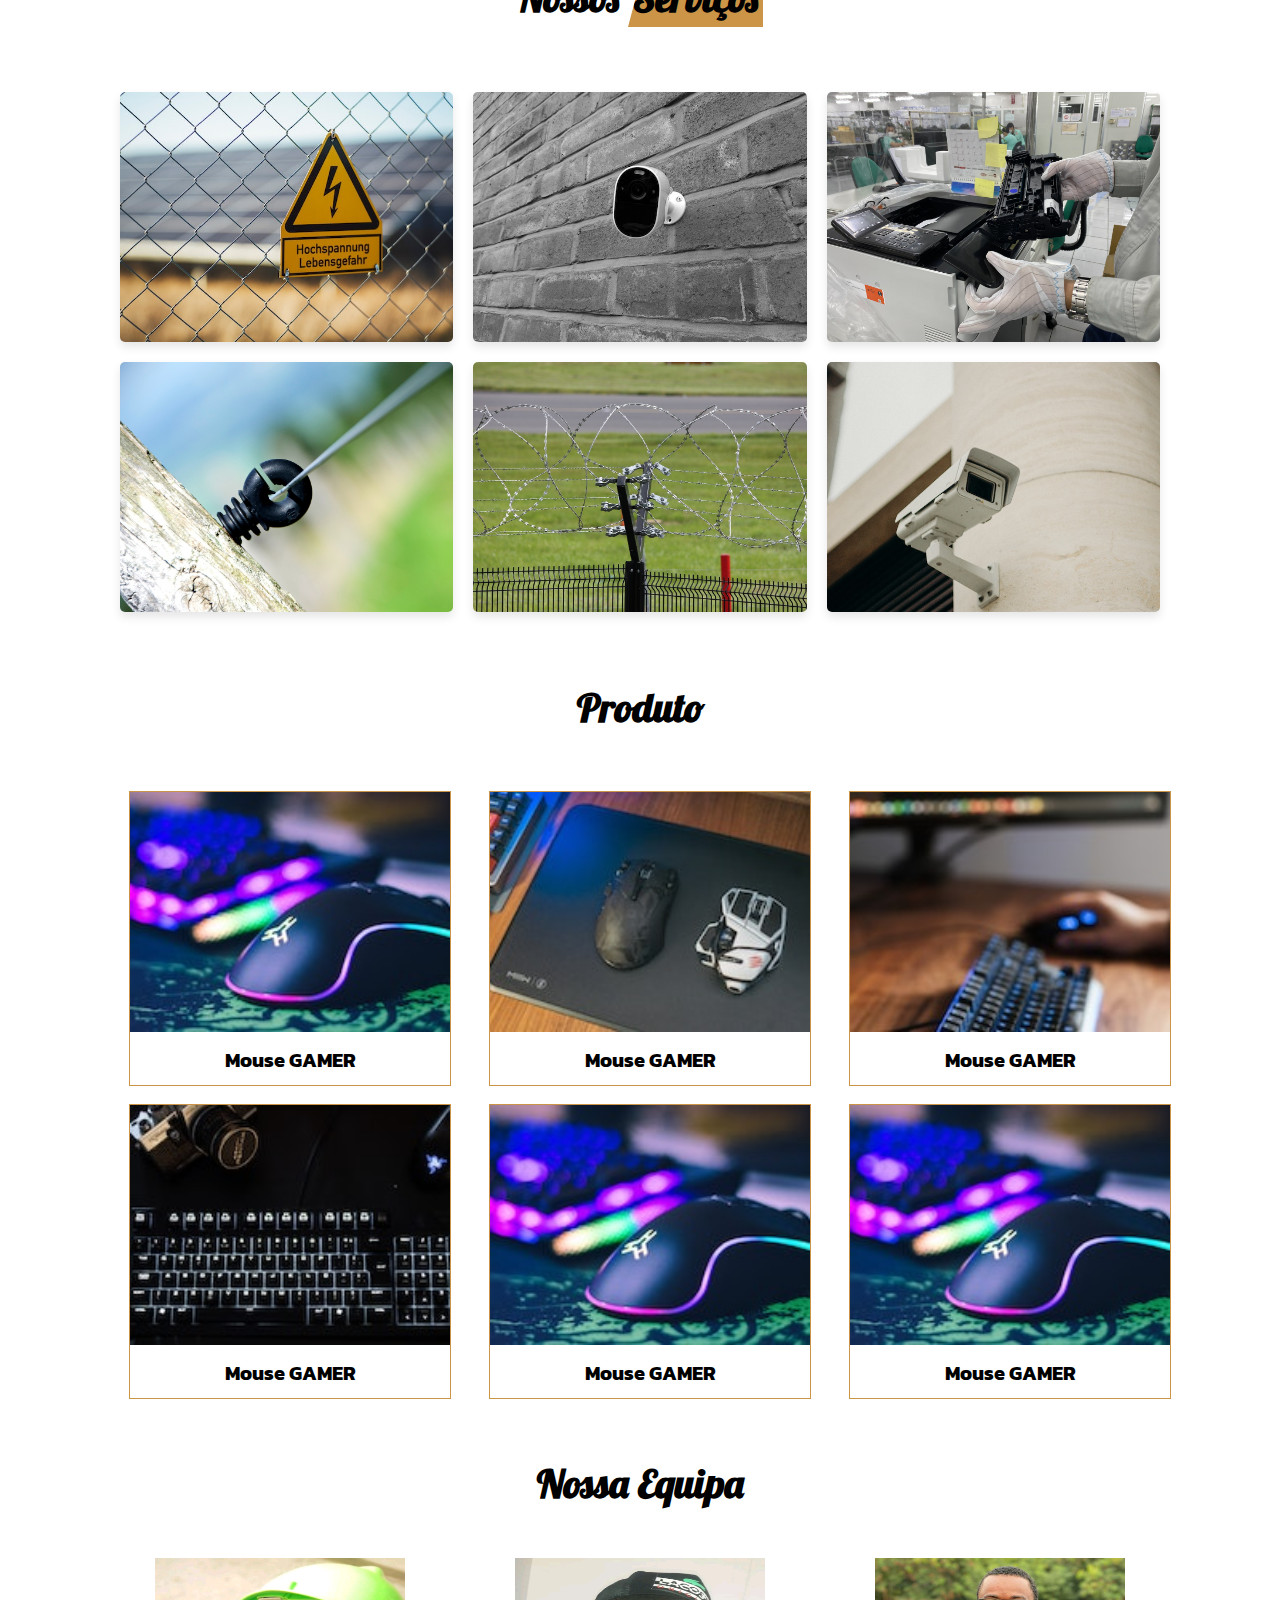
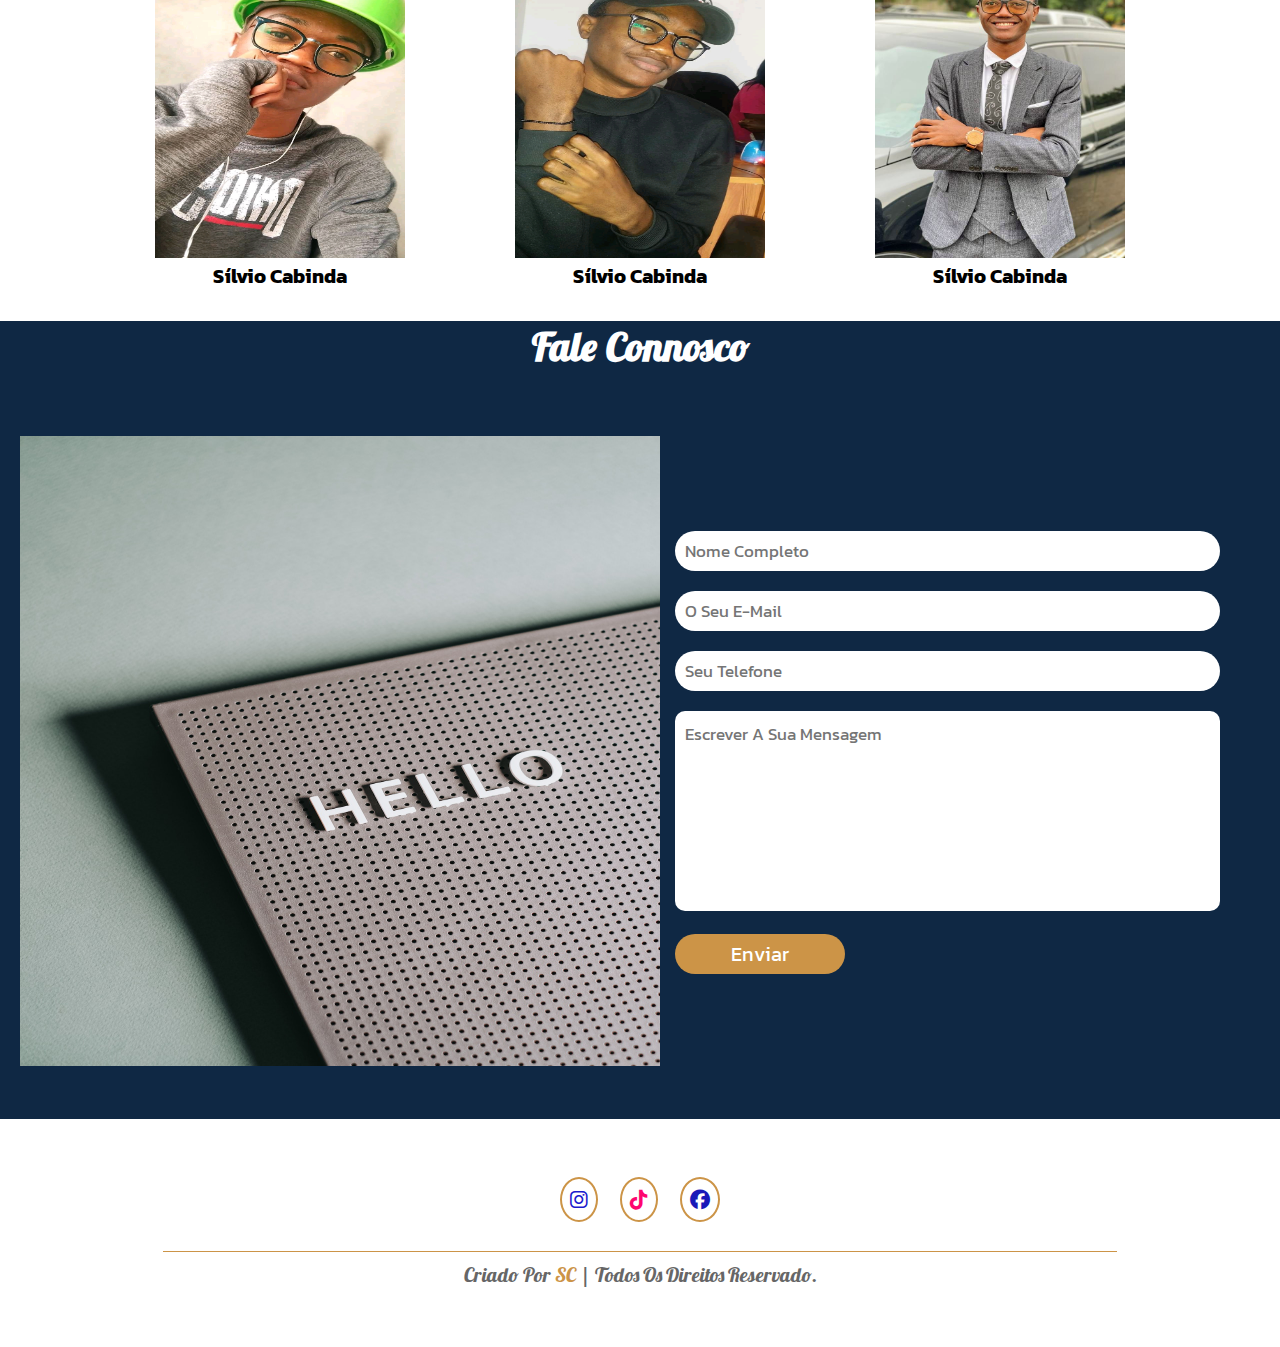
==== commit 2f4aa0bb: "feito" ====
--- a/index.html
+++ b/index.html
@@ -101,7 +101,35 @@
     <div class="box-container">
 
         <div class="box">
-            <img src="img/placa.jpg" alt="foto de planca">
+            <img src="img/cercaeletrica.jpg" alt="foto de planca">
+            <div class="info">
+                <h3>Instalação de Cerca eletrica</h3>
+                <p>Sita-se em segurança em sua própria casa</p>
+                <p>Caso haja algo de errado, o alarme toca</p>
+                <button>fale connosco</button>
+            </div>
+        </div>
+
+        <div class="box">
+            <img src="img/camera.jpg" alt="foto de planca">
+            <div class="info">
+                <h3>Instalação de camera de vigilância</h3>
+                <p>Para poder monitar tudo que em volta de sua casa ou empresa</p>
+                <button>fale connosco</button>
+            </div>
+        </div>
+
+        <div class="box">
+            <img src="img/impressora.jpg" alt="foto de planca">
+            <div class="info">
+                <h3>Manunteção de impressora</h3>
+                <p>Dê mais durabilidade a sua impressora, e aplica nela novas tecnologias connosco.</p>
+                <button>fale connosco</button>
+            </div>
+        </div>
+
+        <div class="box">
+            <img src="img/cerca.jpg" alt="foto de planca">
             <div class="info">
                 <h3>Manunteção de impressora</h3>
                 <p>Reparamos computar e impressora</p>
@@ -110,7 +138,7 @@
         </div>
 
         <div class="box">
-            <img src="img/placa.jpg" alt="foto de planca">
+            <img src="img/cercaa.jpg" alt="foto de planca">
             <div class="info">
                 <h3>Manunteção de impressora</h3>
                 <p>Reparamos computar e impressora</p>
@@ -119,34 +147,7 @@
         </div>
 
         <div class="box">
-            <img src="img/placa.jpg" alt="foto de planca">
-            <div class="info">
-                <h3>Manunteção de impressora</h3>
-                <p>Reparamos computar e impressora</p>
-                <button>fale connosco</button>
-            </div>
-        </div>
-
-        <div class="box">
-            <img src="img/placa.jpg" alt="foto de planca">
-            <div class="info">
-                <h3>Manunteção de impressora</h3>
-                <p>Reparamos computar e impressora</p>
-                <button>fale connosco</button>
-            </div>
-        </div>
-
-        <div class="box">
-            <img src="img/placa.jpg" alt="foto de planca">
-            <div class="info">
-                <h3>Manunteção de impressora</h3>
-                <p>Reparamos computar e impressora</p>
-                <button>fale connosco</button>
-            </div>
-        </div>
-
-        <div class="box">
-            <img src="img/placa.jpg" alt="foto de planca">
+            <img src="img/c1mera.jpg" alt="foto de planca">
             <div class="info">
                 <h3>Manunteção de impressora</h3>
                 <p>Reparamos computar e impressora</p>
--- a/style.css
+++ b/style.css
@@ -227,6 +227,7 @@
     position: relative;
     border-radius: .5rem;
     height: 25rem;
+    cursor: pointer;
 }
 
 .servico .box-container .box:hover {
@@ -268,12 +269,12 @@
 .servico .box-container .box .info h3 {
     font-size: 2.5rem;
     font-family: 'Kanit', sans-serif;
-    color: var(--preto);
+    color: #000;
 }
 
 .servico .box-container .box .info p {
     font-size: 1.7rem;
-    color: #333;
+    color: #000;
     padding: 1rem;
 }
 
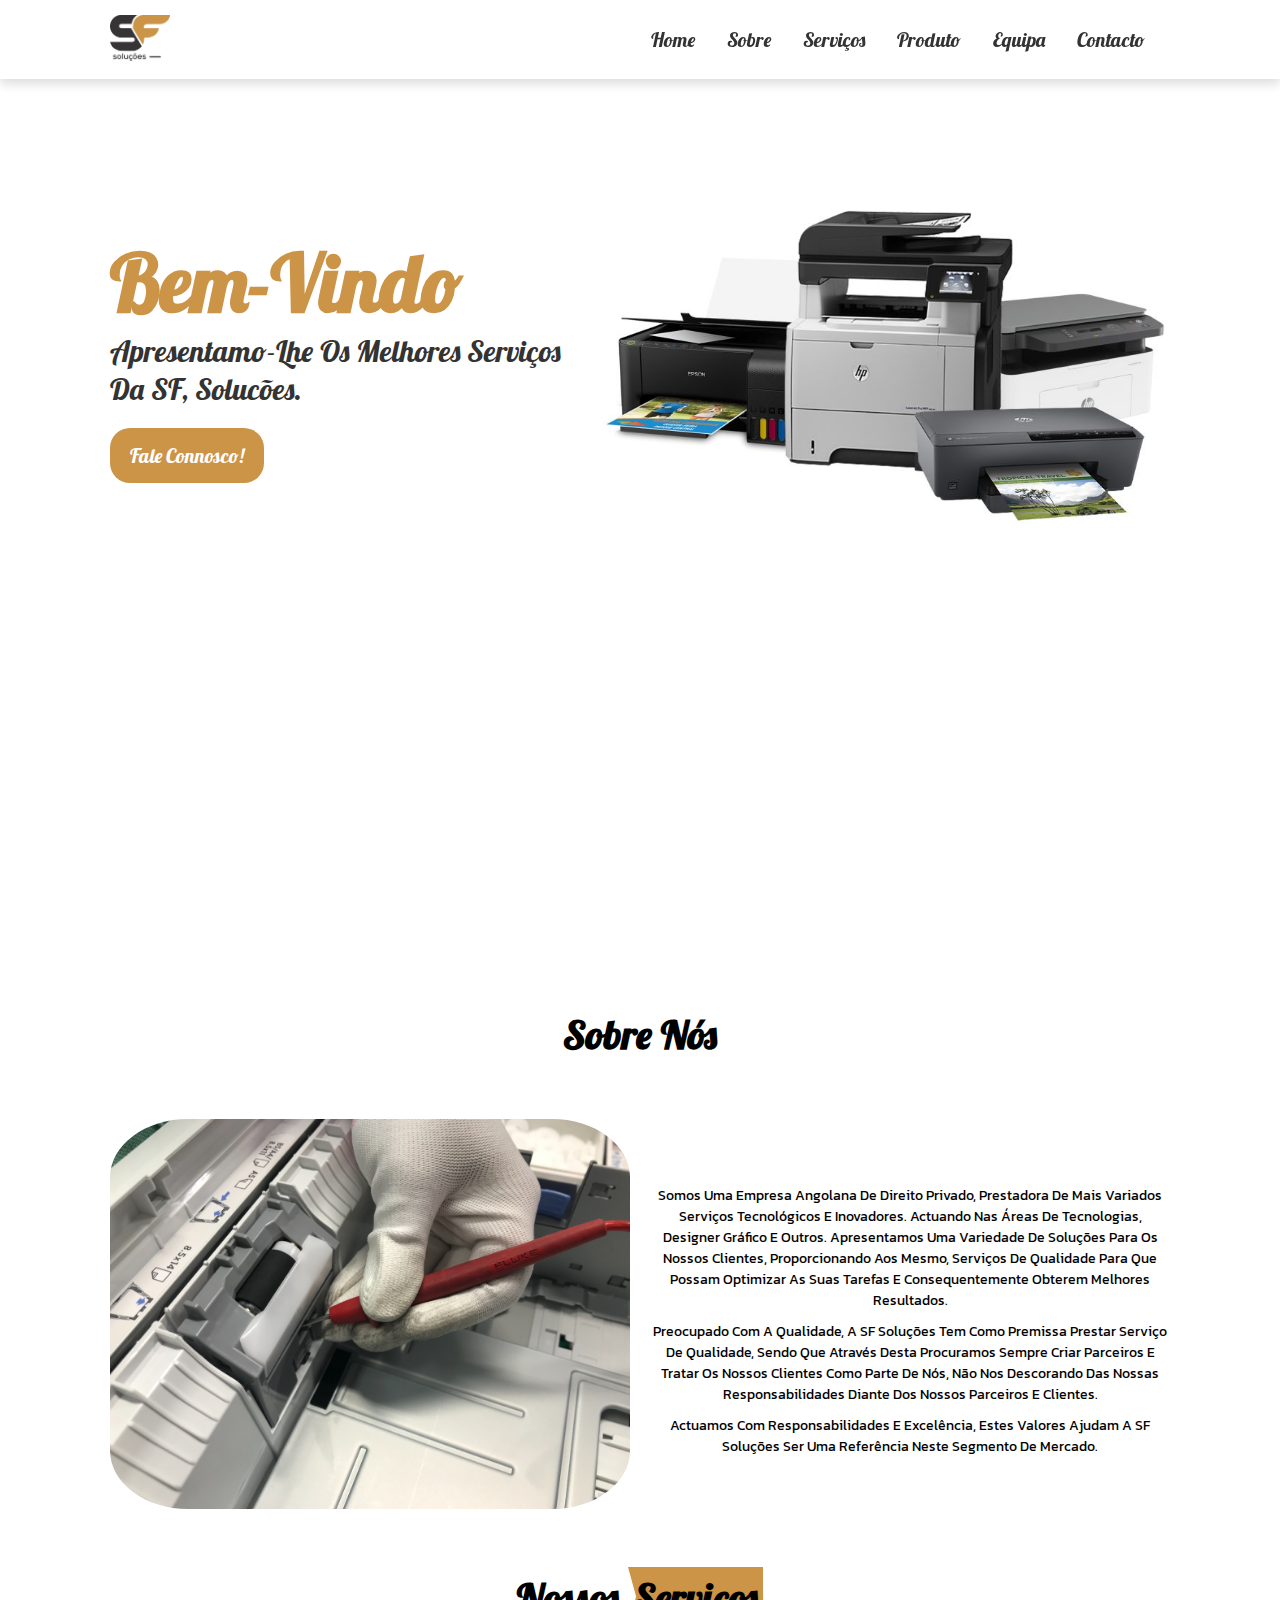
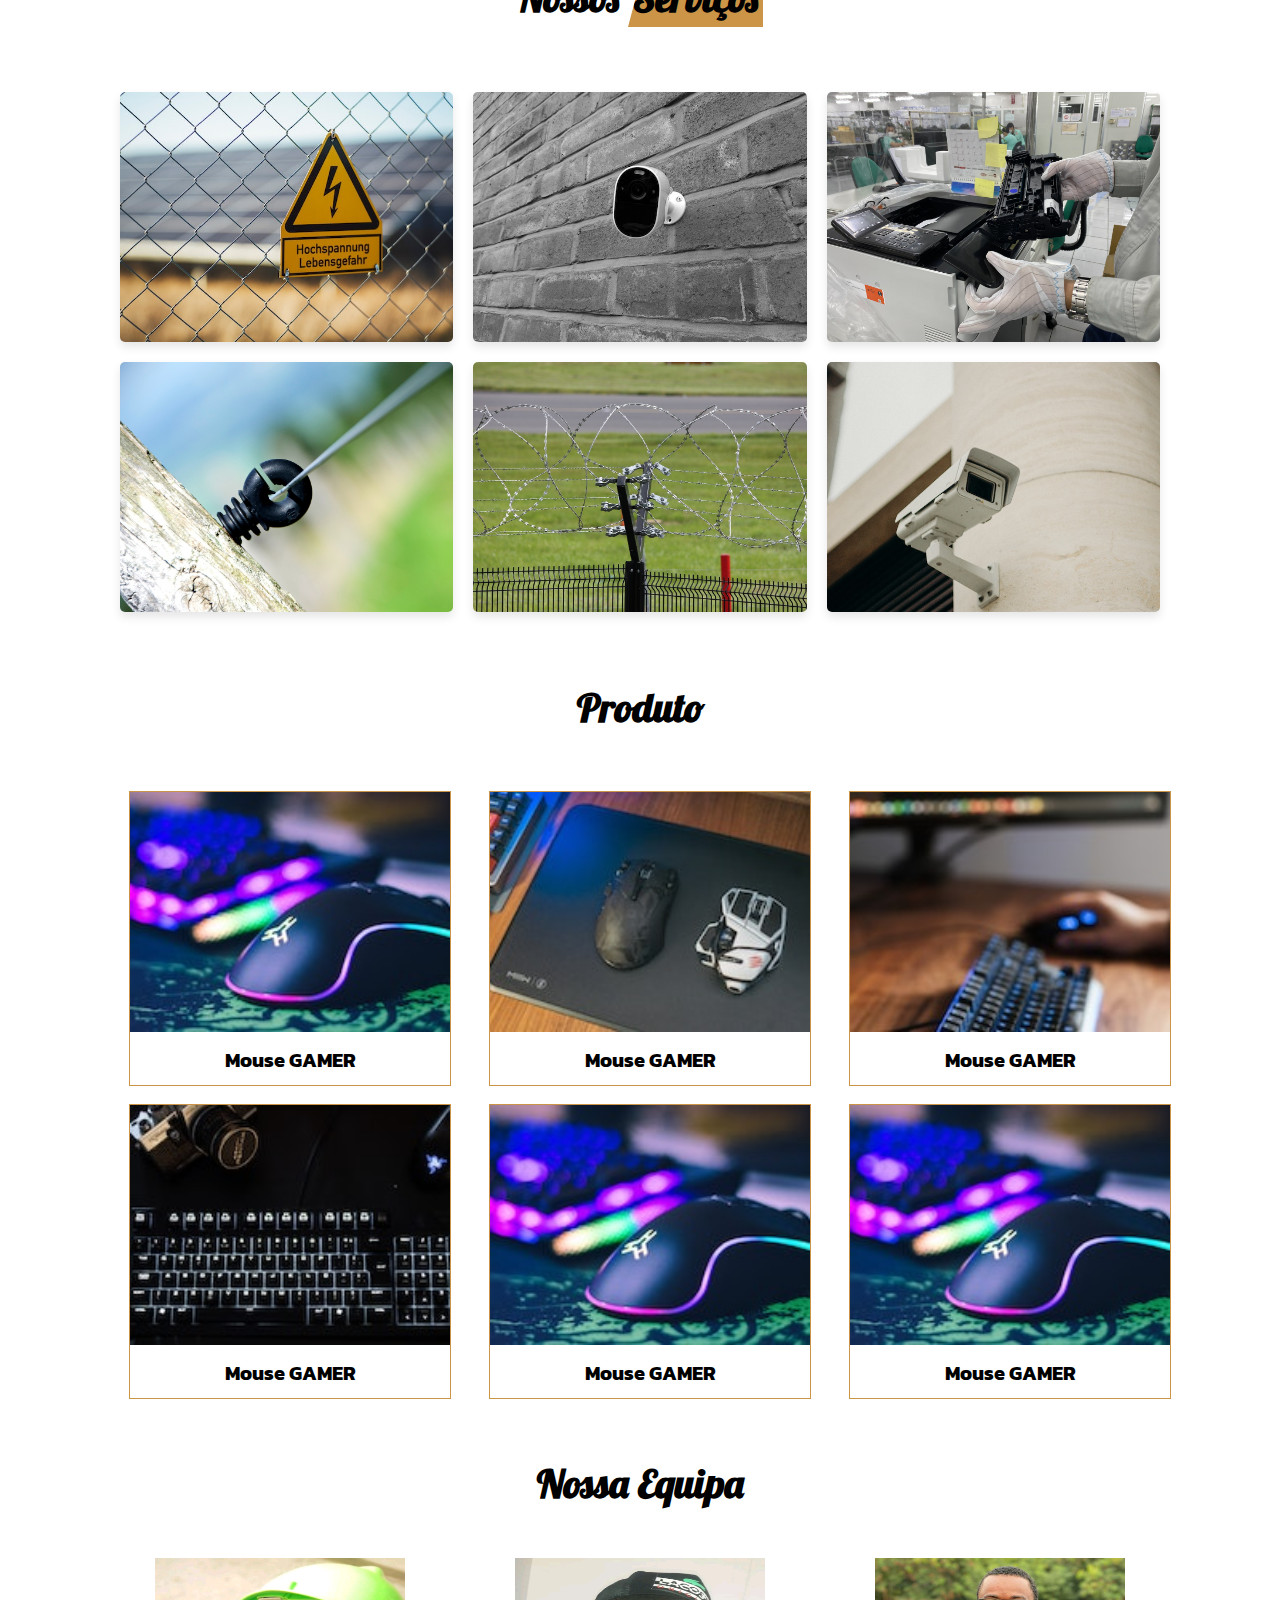
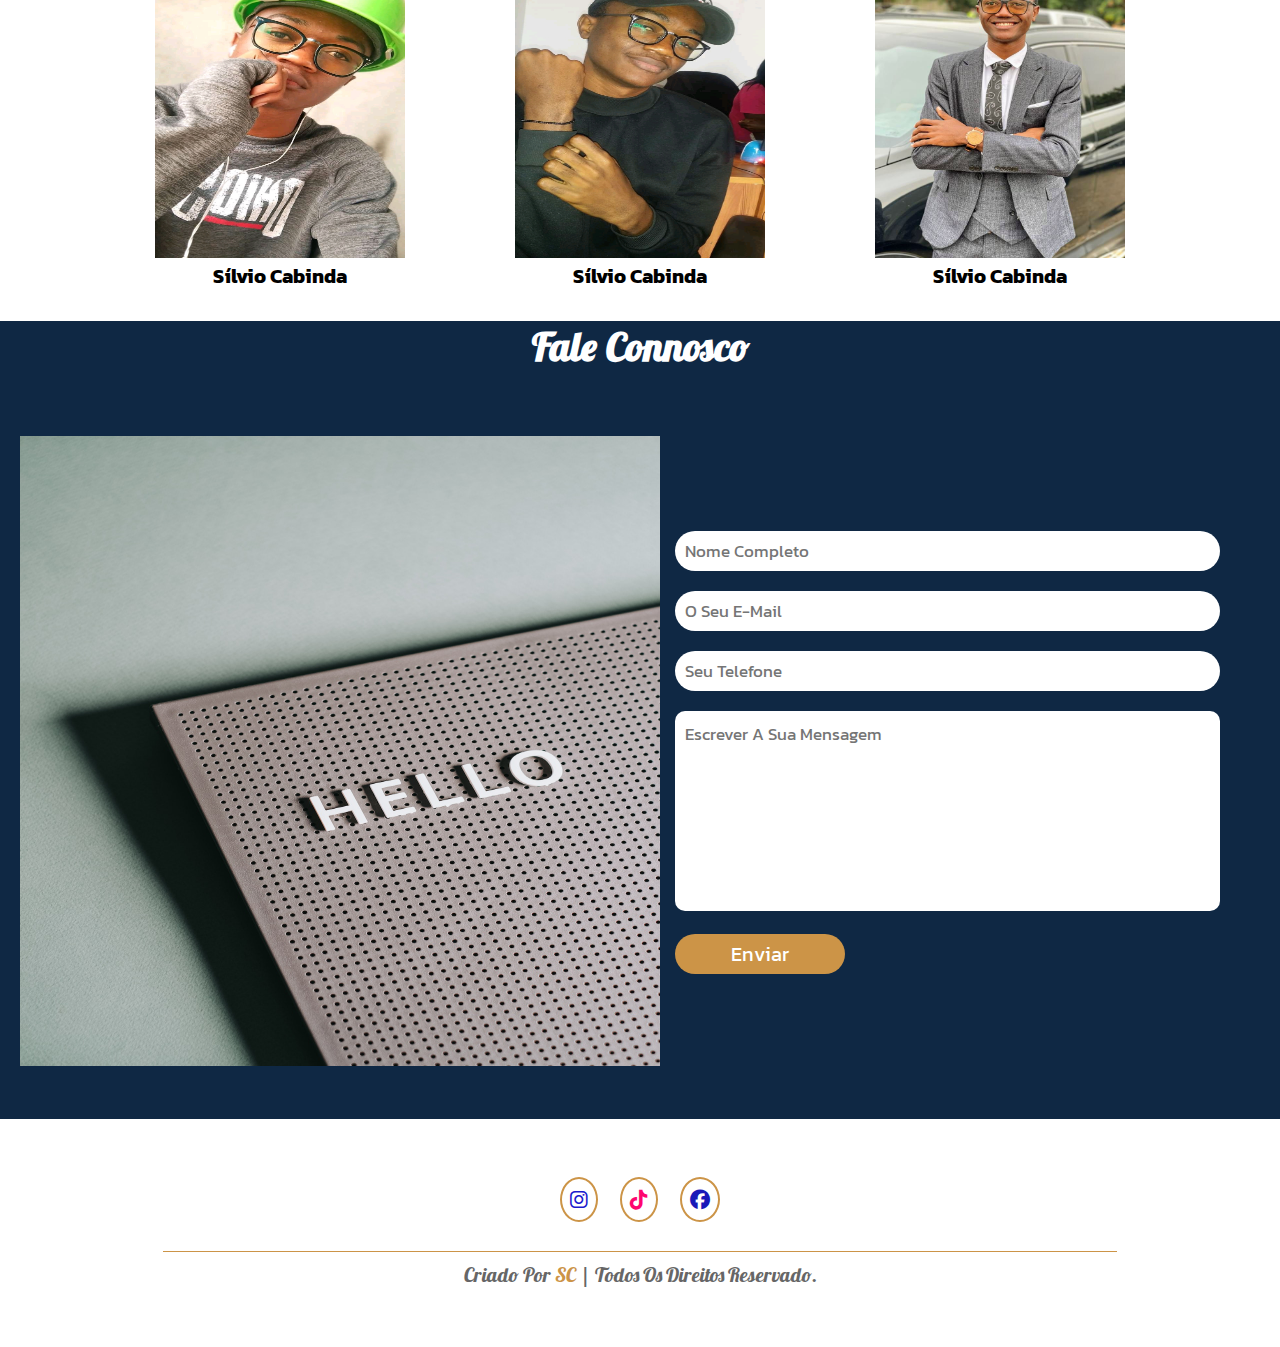
==== commit 9b106656: "missão comprida" ====
--- a/index.html
+++ b/index.html
@@ -71,20 +71,17 @@
         <div class="conteudo">
 
             <p>
-                Somos uma empresa de direito angolano, prestadora de serviços e soluções tecnológicas, constituida por técnico qualificados que actuam nas mais diversas áreas técnicas. Apresentamos soluções aos nossos clientes, fornecendo-lhe serviços que vão ao encontro das suas necessidades. Primamos pelo maior grau de responsabilidade e qualidade para a satisfação dos nossos clientes.
+                Somos uma empresa angolana de direito privado, prestadora de mais variados serviços tecnológicos e inovadores. Actuando nas áreas de tecnologias, designer gráfico e outros. Apresentamos uma variedade de soluções para os nossos clientes, proporcionando aos mesmo, serviços de qualidade para que possam optimizar as suas tarefas e consequentemente obterem melhores resultados.
             </p>
 
             <p>
-                <span>missão:</span> <br>Prestar serviços de qualidade, potencializar os nossos clientes no seu segmentos de mercado fornecendo assistência técnica e tecnológica  de qualidade
+                Preocupado com a qualidade, a SF soluções tem como premissa prestar serviço de qualidade, sendo que através desta procuramos sempre criar parceiros e tratar os nossos clientes como parte de nós, não nos descorando das nossas responsabilidades diante dos nossos parceiros e clientes. 
             </p>
 
             <p>
-                <span>Visão:</span><br> Criar parceria sólida com os nossos clientes, propriedade os a possibilidade de contratar pacotes de serviços de acordo co suas necessidades quando  equiparado com os preços praticados pelo mercado.
+                Actuamos com responsabilidades e excelência, estes valores ajudam a SF soluções ser uma referência neste segmento de mercado.
             </p>
 
-            <p>
-                <span>valores:</span> <br> Pautamos por um atendimento excelente, levando a solução o mais rápido possível.
-            </p>
         </div>
 
     </div>
--- a/style.css
+++ b/style.css
@@ -185,6 +185,11 @@
 
 .sobre .frase .conteudo {
     flex: 1 1 40rem;
+    display: flex;
+    align-items: center;
+    flex-direction: column;
+    justify-content: center;
+    
 }
 
 .sobre .frase .conteudo p {
@@ -268,7 +273,7 @@
 
 .servico .box-container .box .info h3 {
     font-size: 2.5rem;
-    font-family: 'Kanit', sans-serif;
+    font-family: Arial, Helvetica, sans-serif;
     color: #000;
 }
 
@@ -440,6 +445,10 @@
     margin: 0 1rem;
     padding: .8rem;
     transition: .2s linear;
+}
+
+.footer .icons a:hover {
+    background-color: var(--castanho);
 }
 
 .footer .icons a:nth-child(1) {
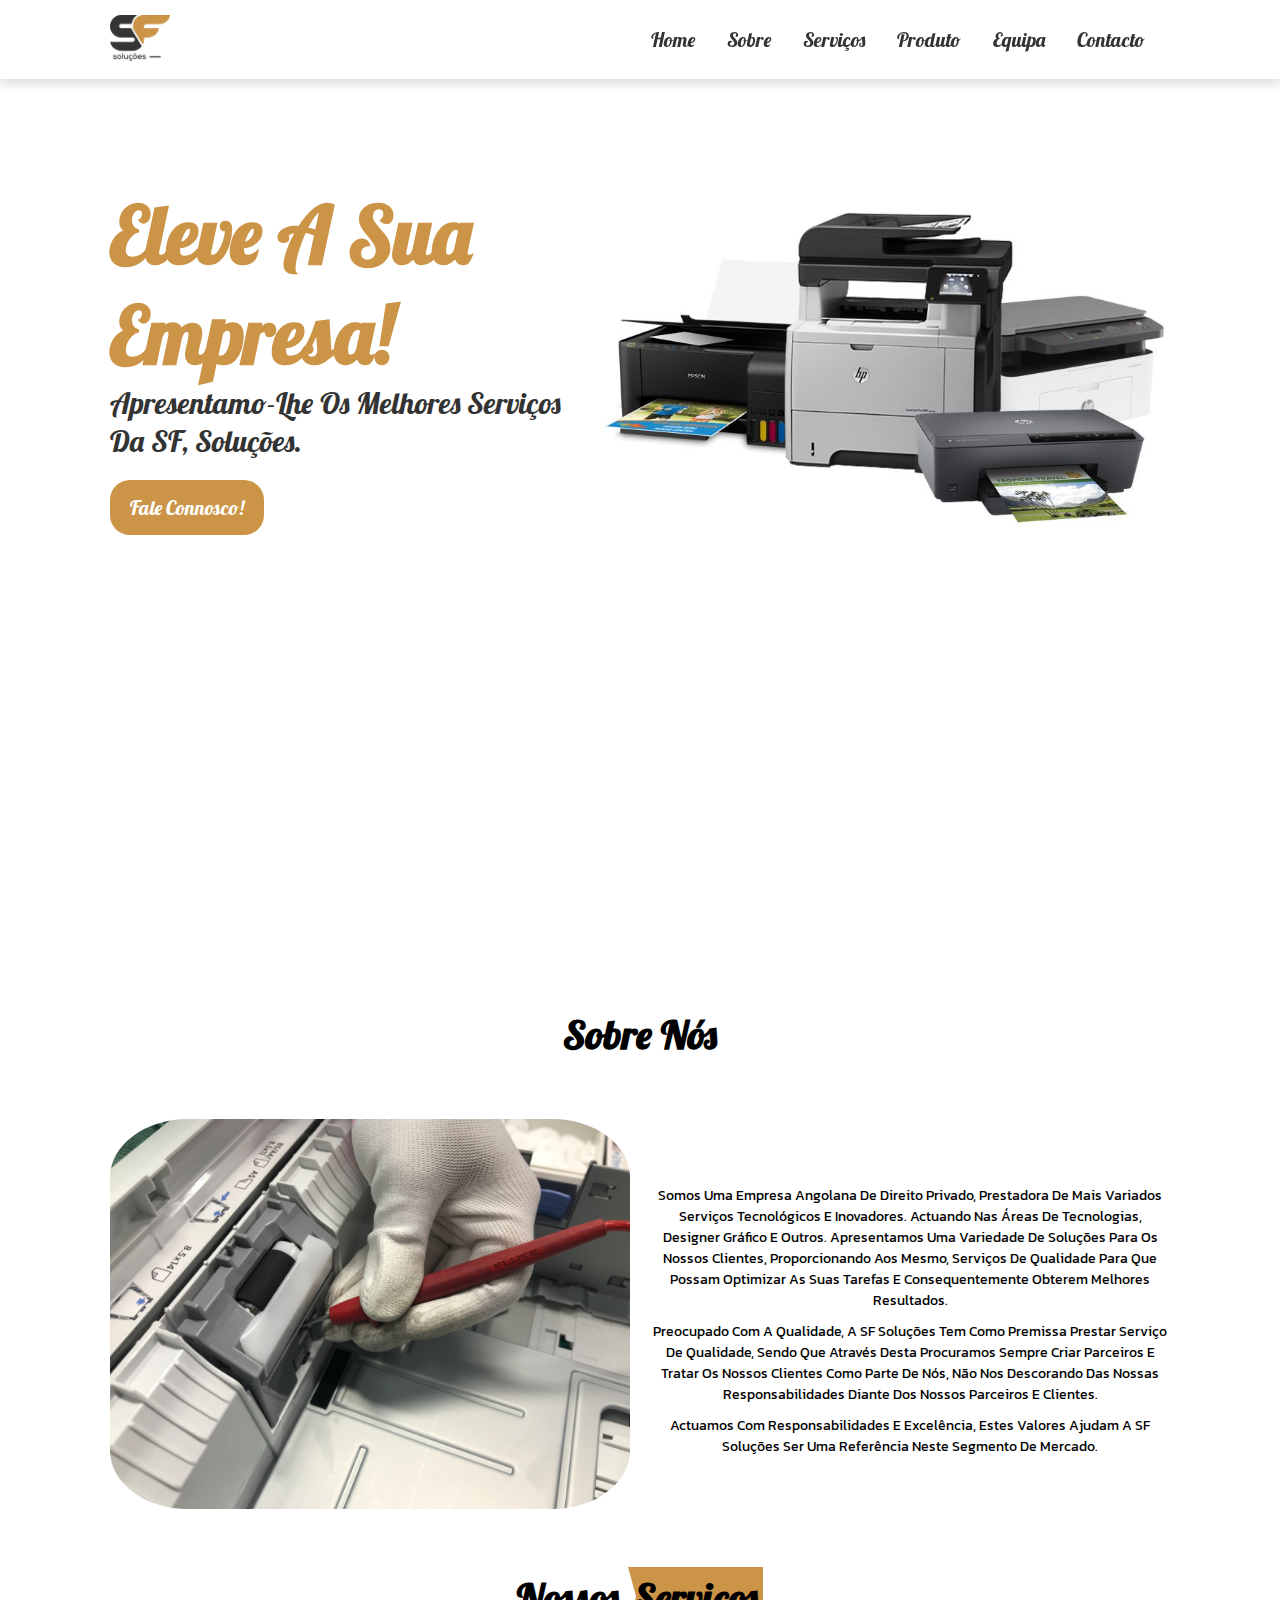
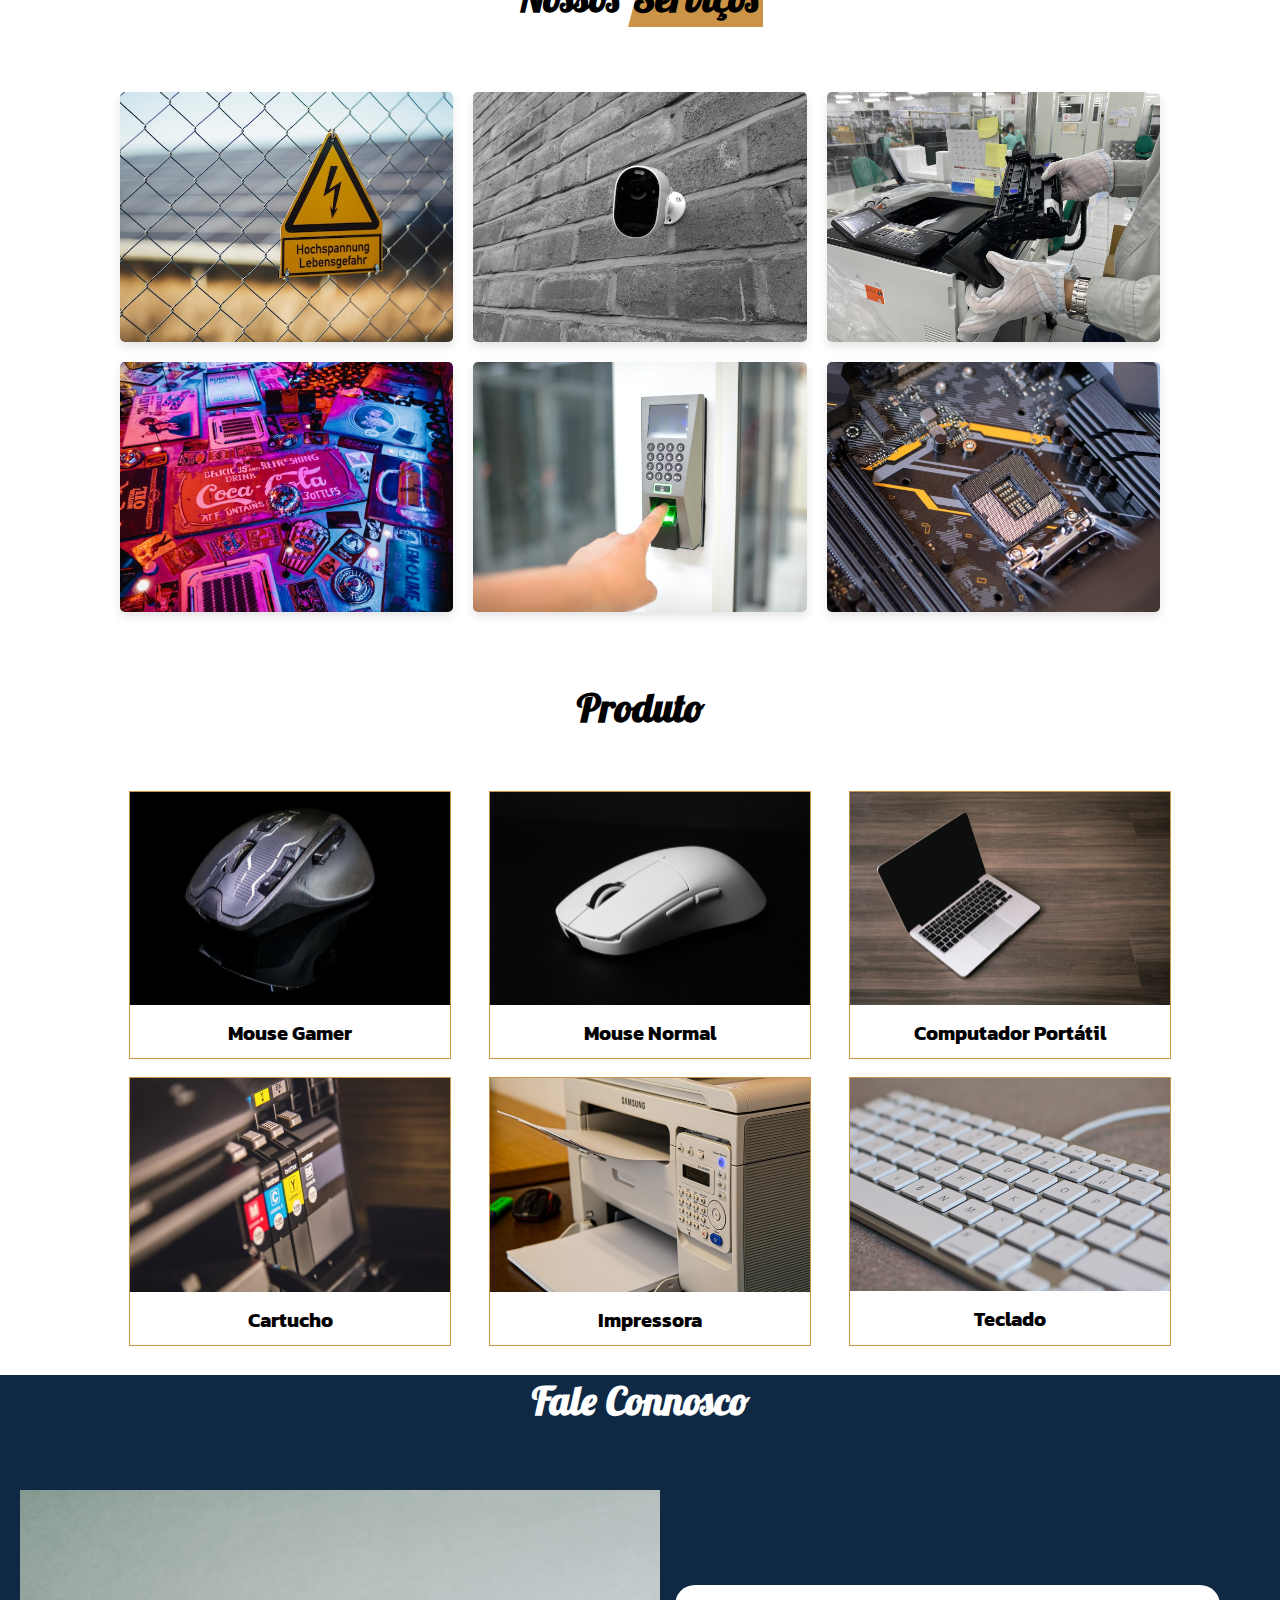
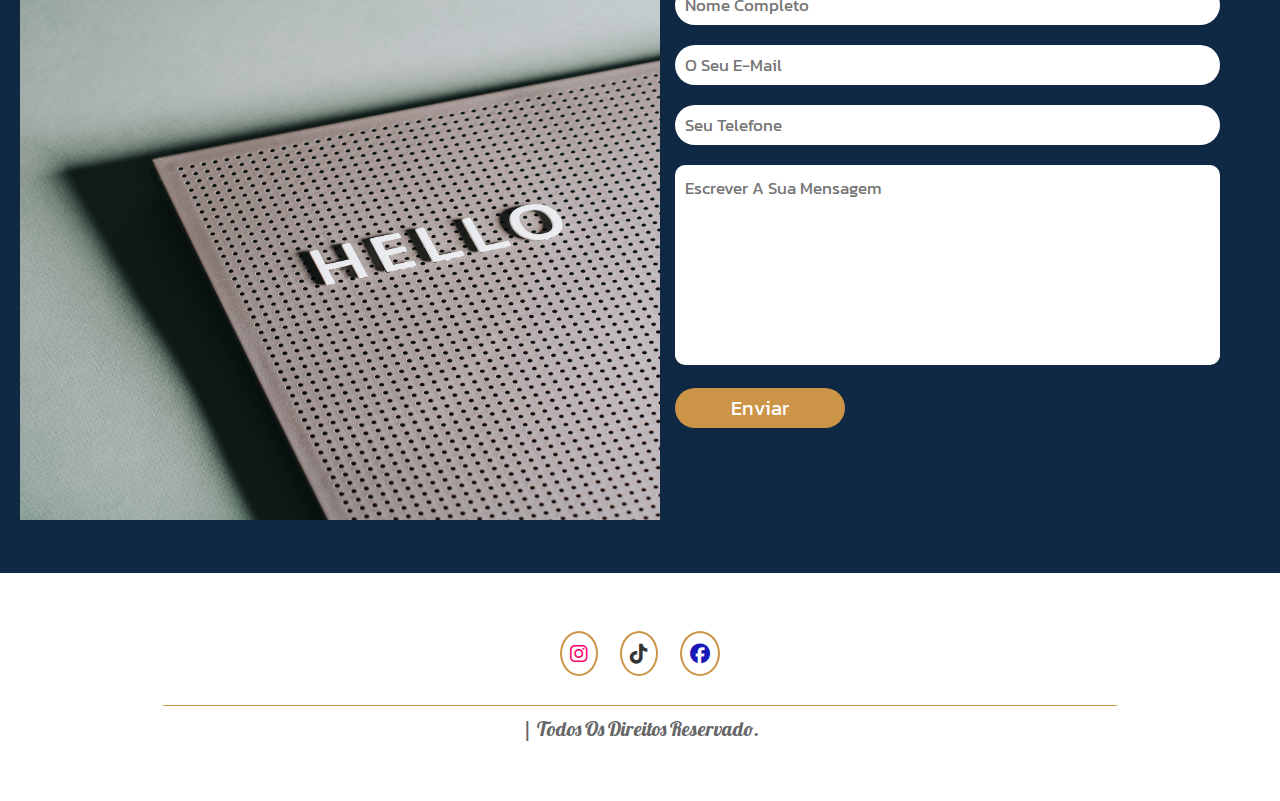
==== commit e8df4c96: "penúltima atualização" ====
--- a/index.html
+++ b/index.html
@@ -42,9 +42,9 @@
     <div class="homeb">
 
         <div class="conteudo">
-            <h1>Bem-Vindo</h1>
-            <p>Apresentamo-lhe os melhores serviços da SF, solucões.</p>
-            <button class="btn">Fale Connosco!</button>
+            <h1>Eleve a sua empresa!</h1>
+            <p>Apresentamo-lhe os melhores serviços da SF, soluções.</p>
+            <a href="#contacto"><button class="btn">Fale Connosco!</button></a>
         </div>
 
         <div class="imagem">
@@ -101,9 +101,8 @@
             <img src="img/cercaeletrica.jpg" alt="foto de planca">
             <div class="info">
                 <h3>Instalação de Cerca eletrica</h3>
-                <p>Sita-se em segurança em sua própria casa</p>
-                <p>Caso haja algo de errado, o alarme toca</p>
-                <button>fale connosco</button>
+                <p>Sinta-se em segurança, assim que o alarme tocar, aciona alarme</p>
+                <a href="#contacto"><button>fale connosco</button></a>
             </div>
         </div>
 
@@ -111,8 +110,8 @@
             <img src="img/camera.jpg" alt="foto de planca">
             <div class="info">
                 <h3>Instalação de camera de vigilância</h3>
-                <p>Para poder monitar tudo que em volta de sua casa ou empresa</p>
-                <button>fale connosco</button>
+                <p>Controle o seu local apartir do seu dispositivo móvel</p>
+                <a href="#contacto"><button>fale connosco</button></a>
             </div>
         </div>
 
@@ -121,34 +120,34 @@
             <div class="info">
                 <h3>Manunteção de impressora</h3>
                 <p>Dê mais durabilidade a sua impressora, e aplica nela novas tecnologias connosco.</p>
-                <button>fale connosco</button>
-            </div>
-        </div>
-
-        <div class="box">
-            <img src="img/cerca.jpg" alt="foto de planca">
-            <div class="info">
-                <h3>Manunteção de impressora</h3>
+                <a href="#contacto"><button>fale connosco</button></a>
+            </div>
+        </div>
+
+        <div class="box">
+            <img src="img/design2.jpg" alt="foto de planca">
+            <div class="info">
+                <h3>Design Gráfico</h3>
                 <p>Reparamos computar e impressora</p>
-                <button>fale connosco</button>
-            </div>
-        </div>
-
-        <div class="box">
-            <img src="img/cercaa.jpg" alt="foto de planca">
-            <div class="info">
-                <h3>Manunteção de impressora</h3>
+                <a href="#contacto"><button>fale connosco</button></a>
+            </div>
+        </div>
+
+        <div class="box">
+            <img src="img/biometrico.jpg" alt="foto de planca">
+            <div class="info">
+                <h3>Instalação de Relógio Biométrico</h3>
                 <p>Reparamos computar e impressora</p>
-                <button>fale connosco</button>
-            </div>
-        </div>
-
-        <div class="box">
-            <img src="img/c1mera.jpg" alt="foto de planca">
-            <div class="info">
-                <h3>Manunteção de impressora</h3>
+                <a href="#contacto"><button>fale connosco</button></a>
+            </div>
+        </div>
+
+        <div class="box">
+            <img src="img/placa.jpg" alt="foto de planca">
+            <div class="info">
+                <h3>Reparação de Computador</h3>
                 <p>Reparamos computar e impressora</p>
-                <button>fale connosco</button>
+                <a href="#contacto"><button>fale connosco</button></a>
             </div>
         </div>
         
@@ -165,63 +164,37 @@
     <div class="box-container">
 
         <div class="box">
-            <img src="img/mouse 1.jpg" alt="foto de mouse">
-            <h3>Mouse GAMER</h3>
-        </div>
-
-        <div class="box">
-            <img src="img/mouse 2.jpg" alt="foto de mouse">
-            <h3>Mouse GAMER</h3>
+            <img src="img/gamer1.jpg" alt="foto de mouse">
+            <h3>Mouse Gamer</h3>
+        </div>
+
+        <div class="box">
+            <img src="img/mouse1.jpg" alt="foto de mouse">
+            <h3>Mouse Normal</h3>
+        </div>
+
+        <div class="box">
+            <img src="img/computador2.jpg" alt="foto de mouse">
+            <h3>Computador Portátil</h3>
+        </div>
+
+        <div class="box">
+            <img src="img/cartucho.jpg" alt="foto de mouse">
+            <h3>cartucho</h3>
+        </div>
+
+        <div class="box">
+            <img src="img/impressora1.jpg" alt="foto de mouse">
+            <h3>Impressora</h3>
         </div>
 
         <div class="box">
             <img src="img/teclado.jpg" alt="foto de mouse">
-            <h3>Mouse GAMER</h3>
-        </div>
-
-        <div class="box">
-            <img src="img/teclado 1.jpg" alt="foto de mouse">
-            <h3>Mouse GAMER</h3>
-        </div>
-
-        <div class="box">
-            <img src="img/mouse 1.jpg" alt="foto de mouse">
-            <h3>Mouse GAMER</h3>
-        </div>
-
-        <div class="box">
-            <img src="img/mouse 1.jpg" alt="foto de mouse">
-            <h3>Mouse GAMER</h3>
+            <h3>Teclado</h3>
         </div>
     </div>
 </section>
 <!--fim do meu produto-->
-
-<!--inicio da minha equipa-->
-
-<section id="equipa" class="equipa">
-
-    <h2>Nossa Equipa</h2>
-
-    <div class="box-container">
-
-        <div class="box">
-            <img src="img/cabinda.jpg" alt="foto do cabinda">
-            <h3>Sílvio Cabinda</h3>
-        </div>
-
-        <div class="box">
-            <img src="img/joao.jpg" alt="foto do cabinda">
-            <h3>Sílvio Cabinda</h3>
-        </div>
-
-        <div class="box">
-            <img src="img/silvio.jpg" alt="foto do cabinda">
-            <h3>Sílvio Cabinda</h3>
-        </div>
-    </div>
-</section>
-<!--fim da minha equipa-->
 
 <!--inicio do meu contacto-->
 <main id="contacto" class="contacto">
@@ -257,27 +230,21 @@
         <a href="https://www.facebook.com/profile.php?id=100087322959905&mibextid=2JQ9oc"><i class="fa-brands fa-facebook" target="_blank"></i></a>
     </div>
     
-    <div class="credito">Criado por <span>SC</span> | Todos os direitos reservado.</div>
-</section>
-
-
-
-
-
-
-
-
-
-
-
-
-
-
-
-
-
-
-    <!--Link para o javascript-->
+    <div class="credito">| Todos os direitos reservado.</div>
+</section>
+
+
+
+
+
+
+
+
+
+
+
+
+<!--Link para o javascript-->
     <script src="js/script.js"></script>
 </body>
 </html>--- a/style.css
+++ b/style.css
@@ -189,7 +189,6 @@
     align-items: center;
     flex-direction: column;
     justify-content: center;
-    
 }
 
 .sobre .frase .conteudo p {
@@ -452,11 +451,11 @@
 }
 
 .footer .icons a:nth-child(1) {
-    color: #1b1bce;
+    color: #fe066f;
 }
 
 .footer .icons a:nth-child(2) {
-    color: #fe066f;
+    color: #333;
 }
 
 .footer .icons a:nth-child(3) {
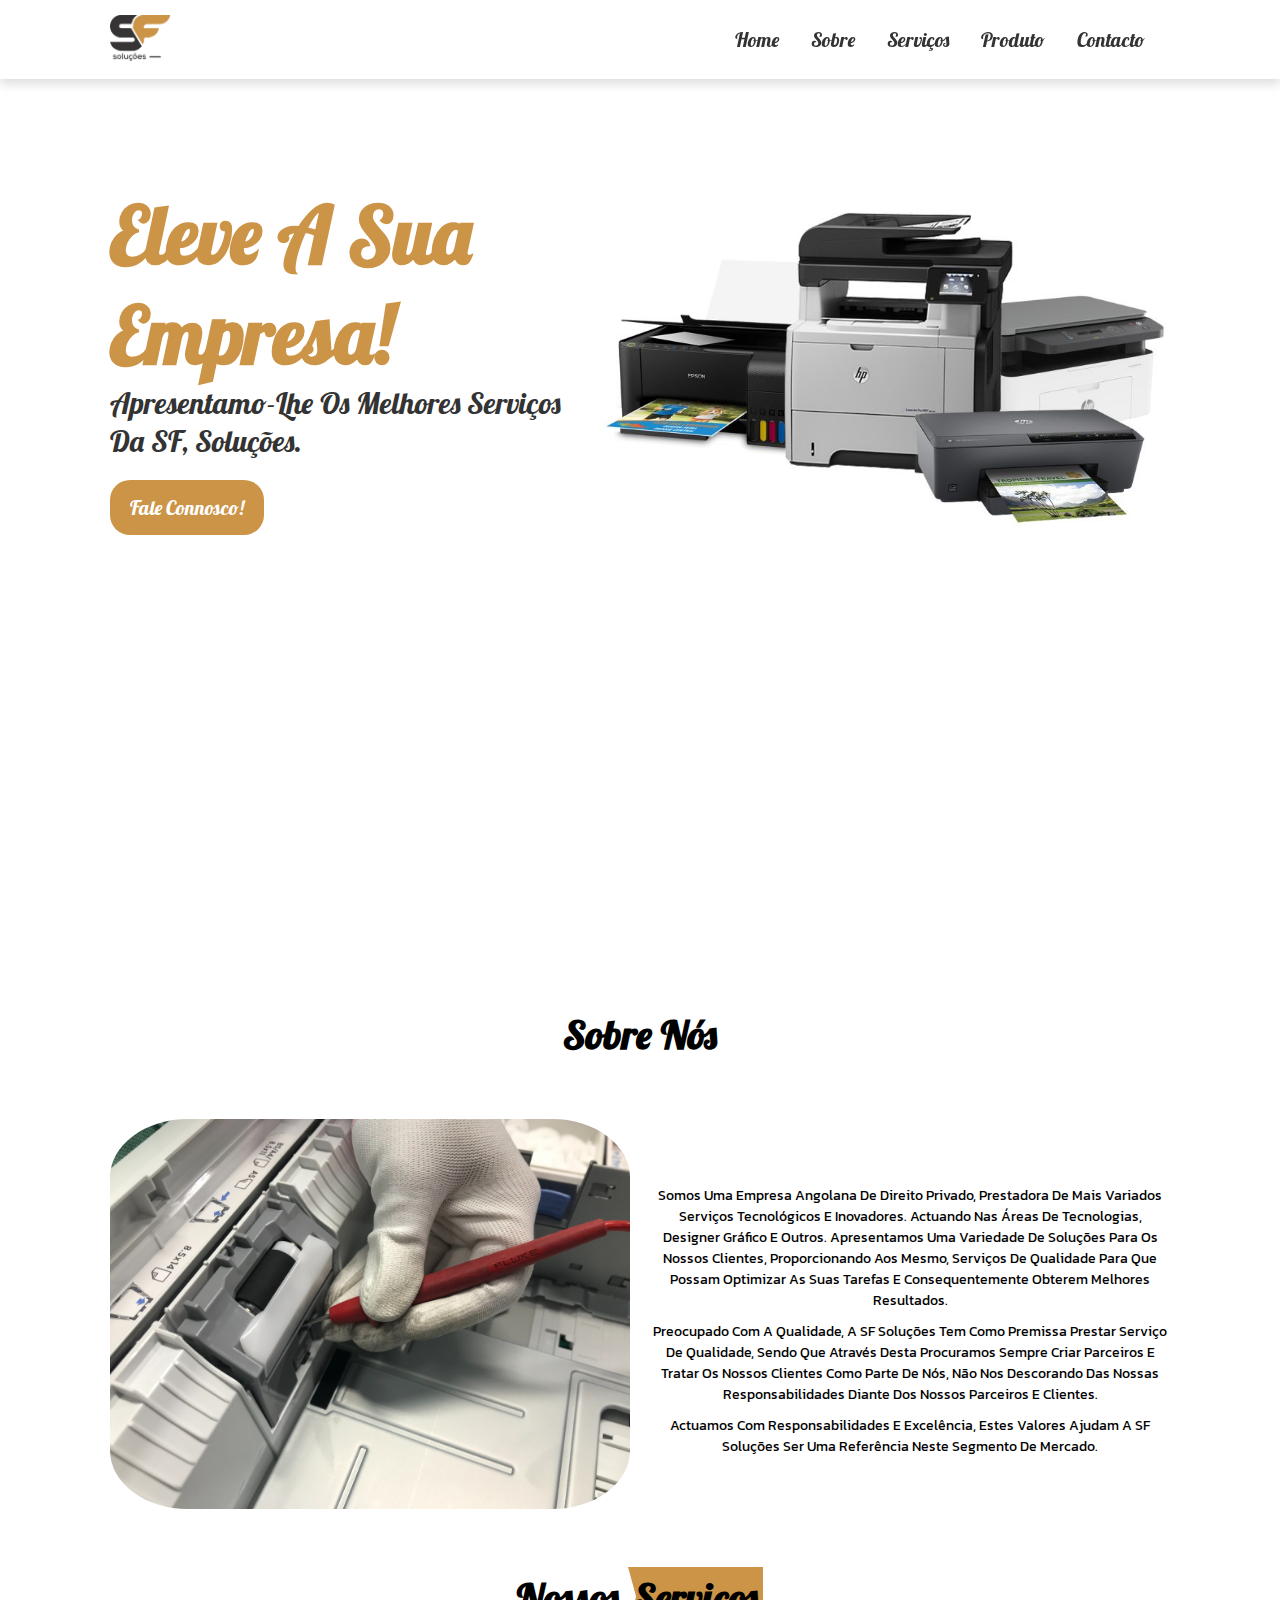
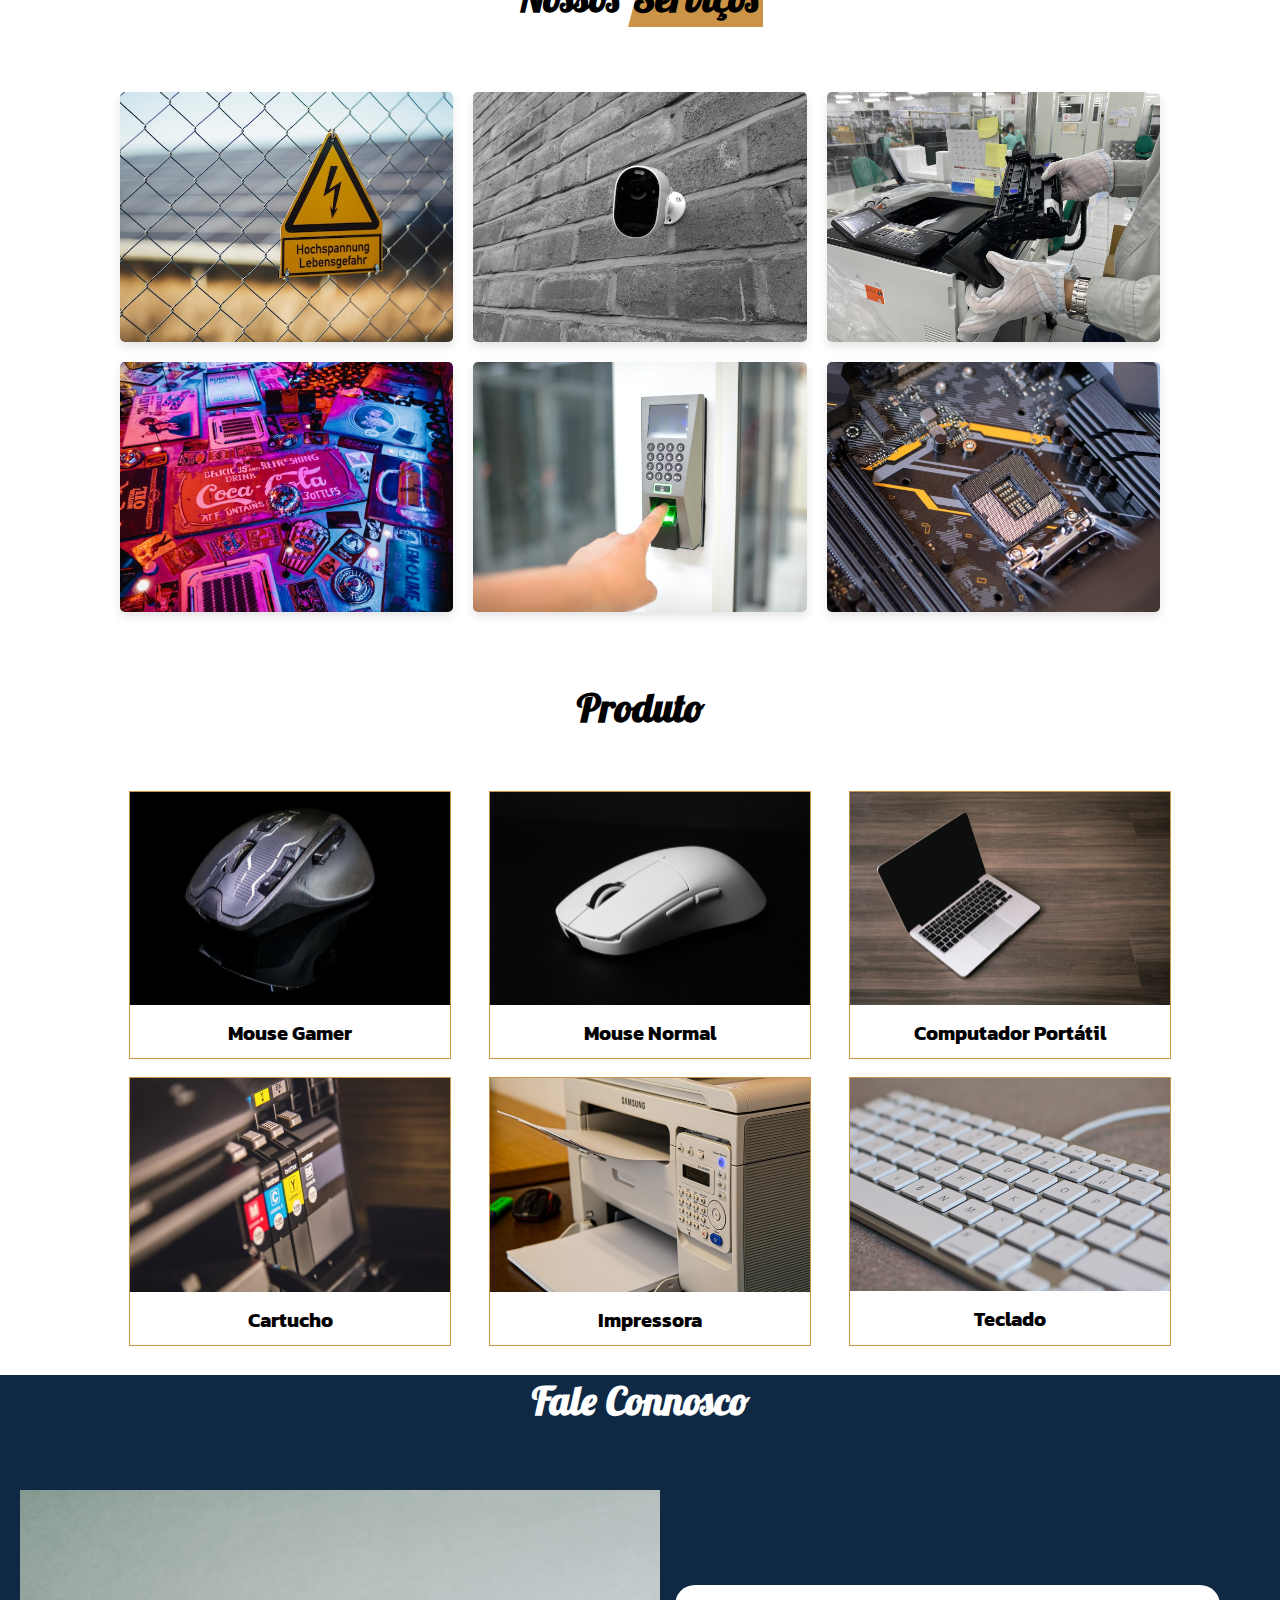
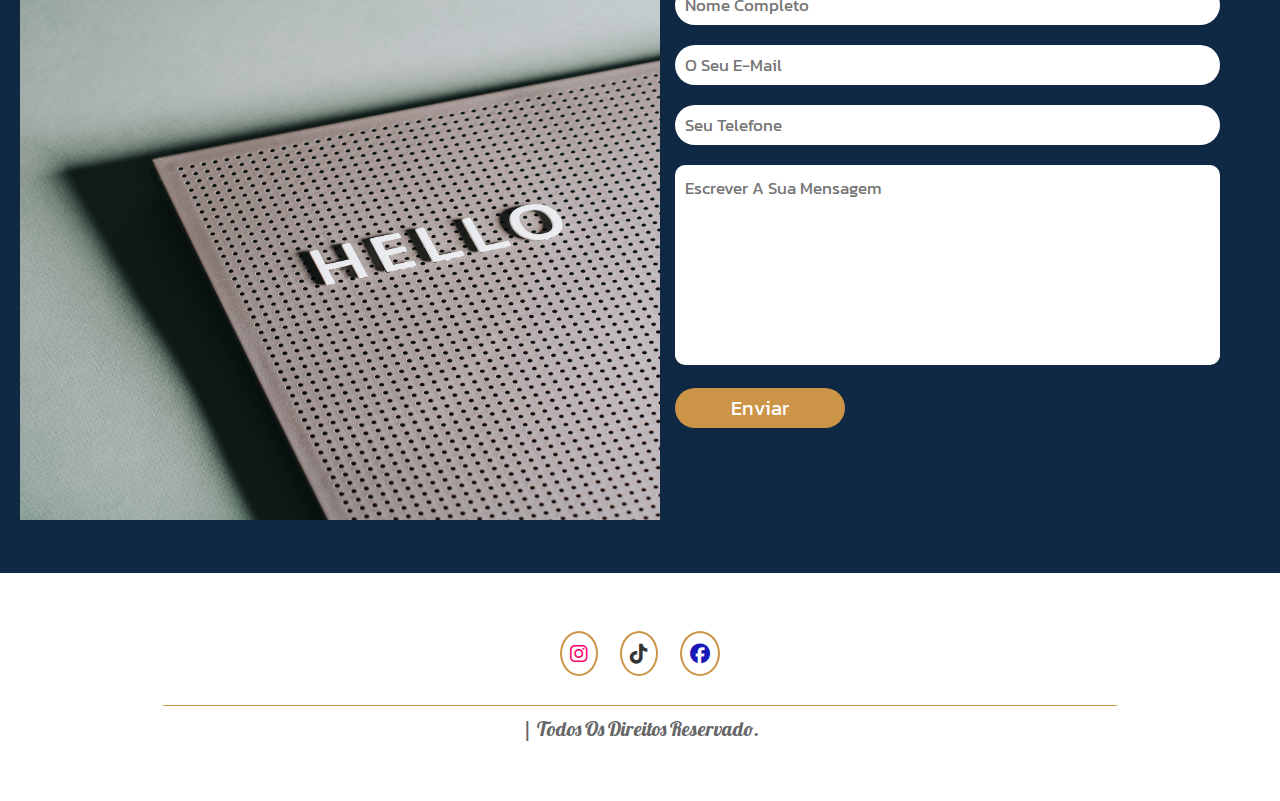
==== commit 31b99000: "quase" ====
--- a/index.html
+++ b/index.html
@@ -25,7 +25,6 @@
             <a href="#sobre">Sobre</a>
             <a href="#servico">Serviços</a>
             <a href="#produto">Produto</a>
-            <a href="#equipa">Equipa</a>
             <a href="#contacto">Contacto</a>
         </nav>
 
--- a/style.css
+++ b/style.css
@@ -332,31 +332,6 @@
     font-family: 'Kanit', sans-serif;
 }
 
-.equipa h2 {
-    text-align: center;
-    font-size: 4rem;
-    margin-top: 0;
-    margin-bottom: 5rem;
-}
-
-.equipa .box-container {
-    display: grid;
-    grid-template-columns: repeat(auto-fill, minmax(30rem, 1fr));
-    text-align: center;
-    gap: 2rem;
-}
-
-.equipa .box-container .box img {
-    font-size: 3rem;
-    height: 30rem;
-    width: 25rem;
-}
-
-.equipa .box-container .box h3 {
-    font-size: 2rem;
-    font-family: 'Kanit', sans-serif;
-}
-
 .contacto {
     background: #0f2844;
     width: 100%;
